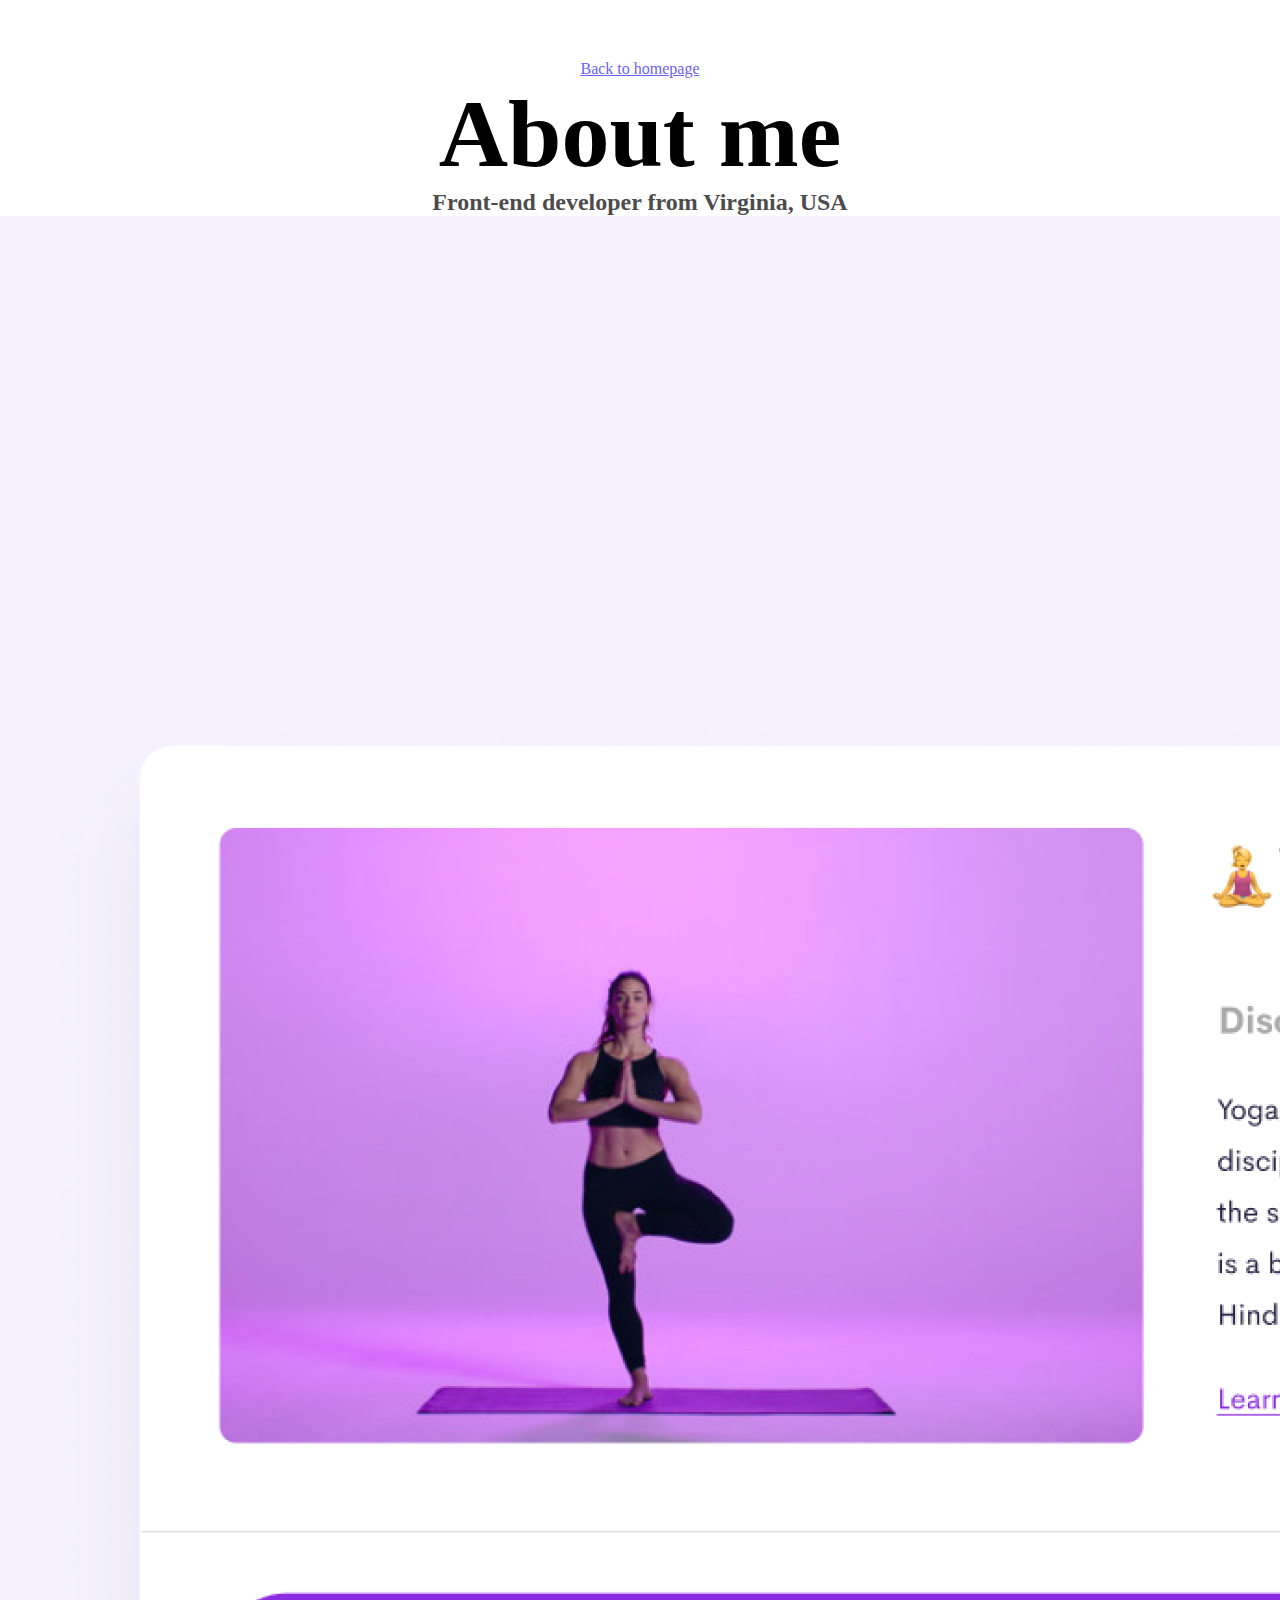
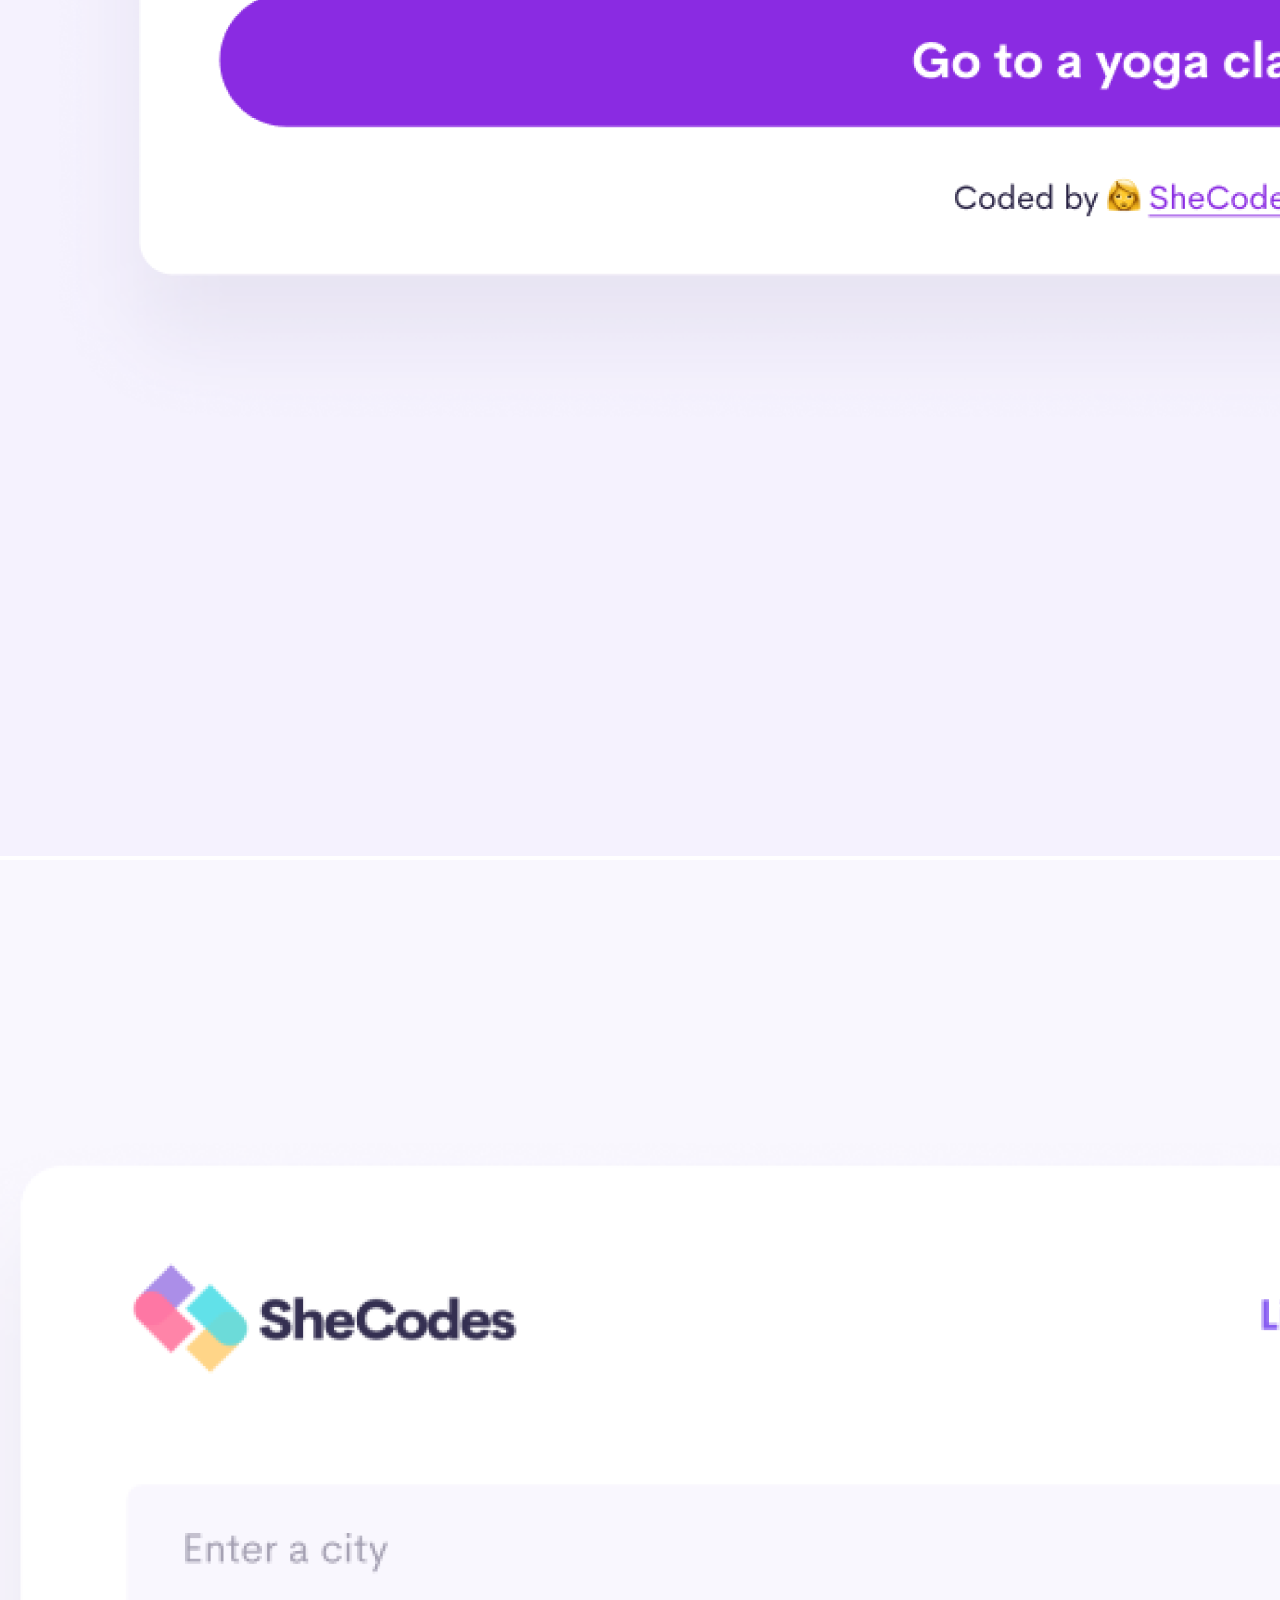
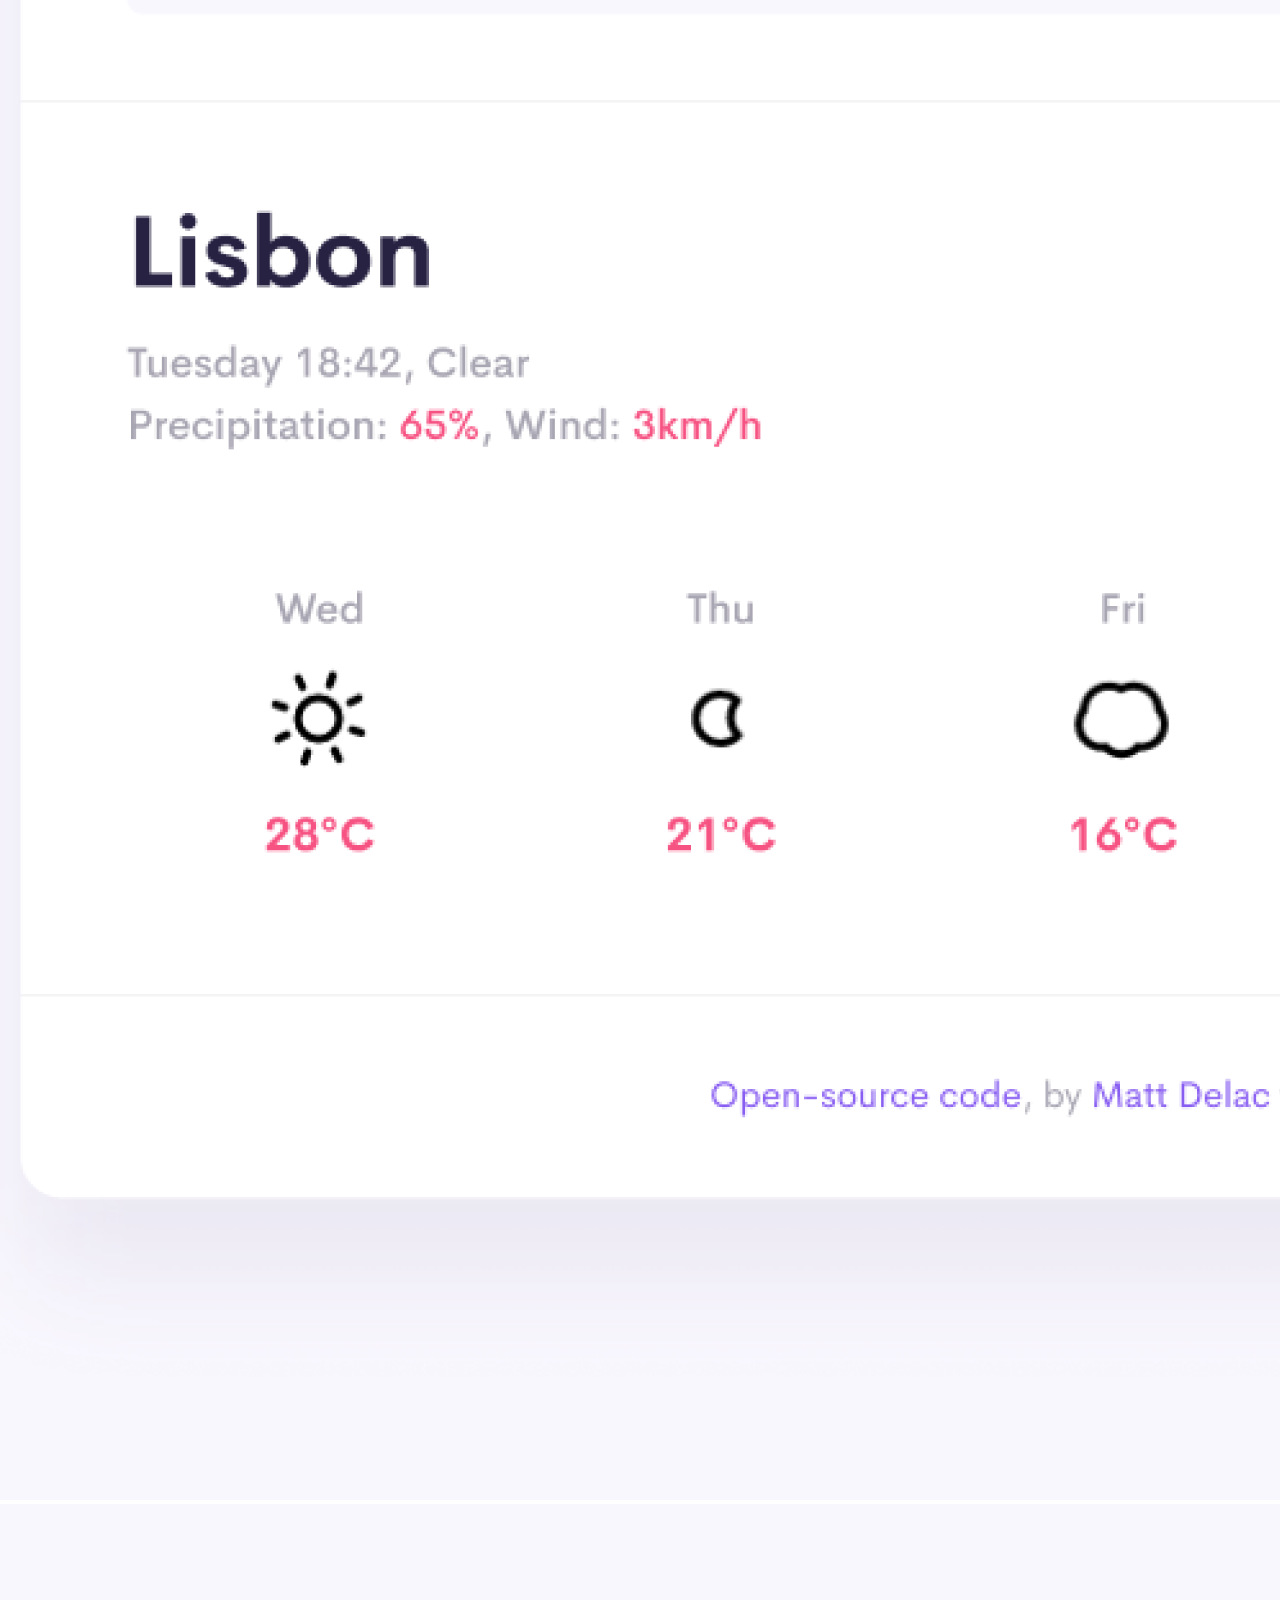
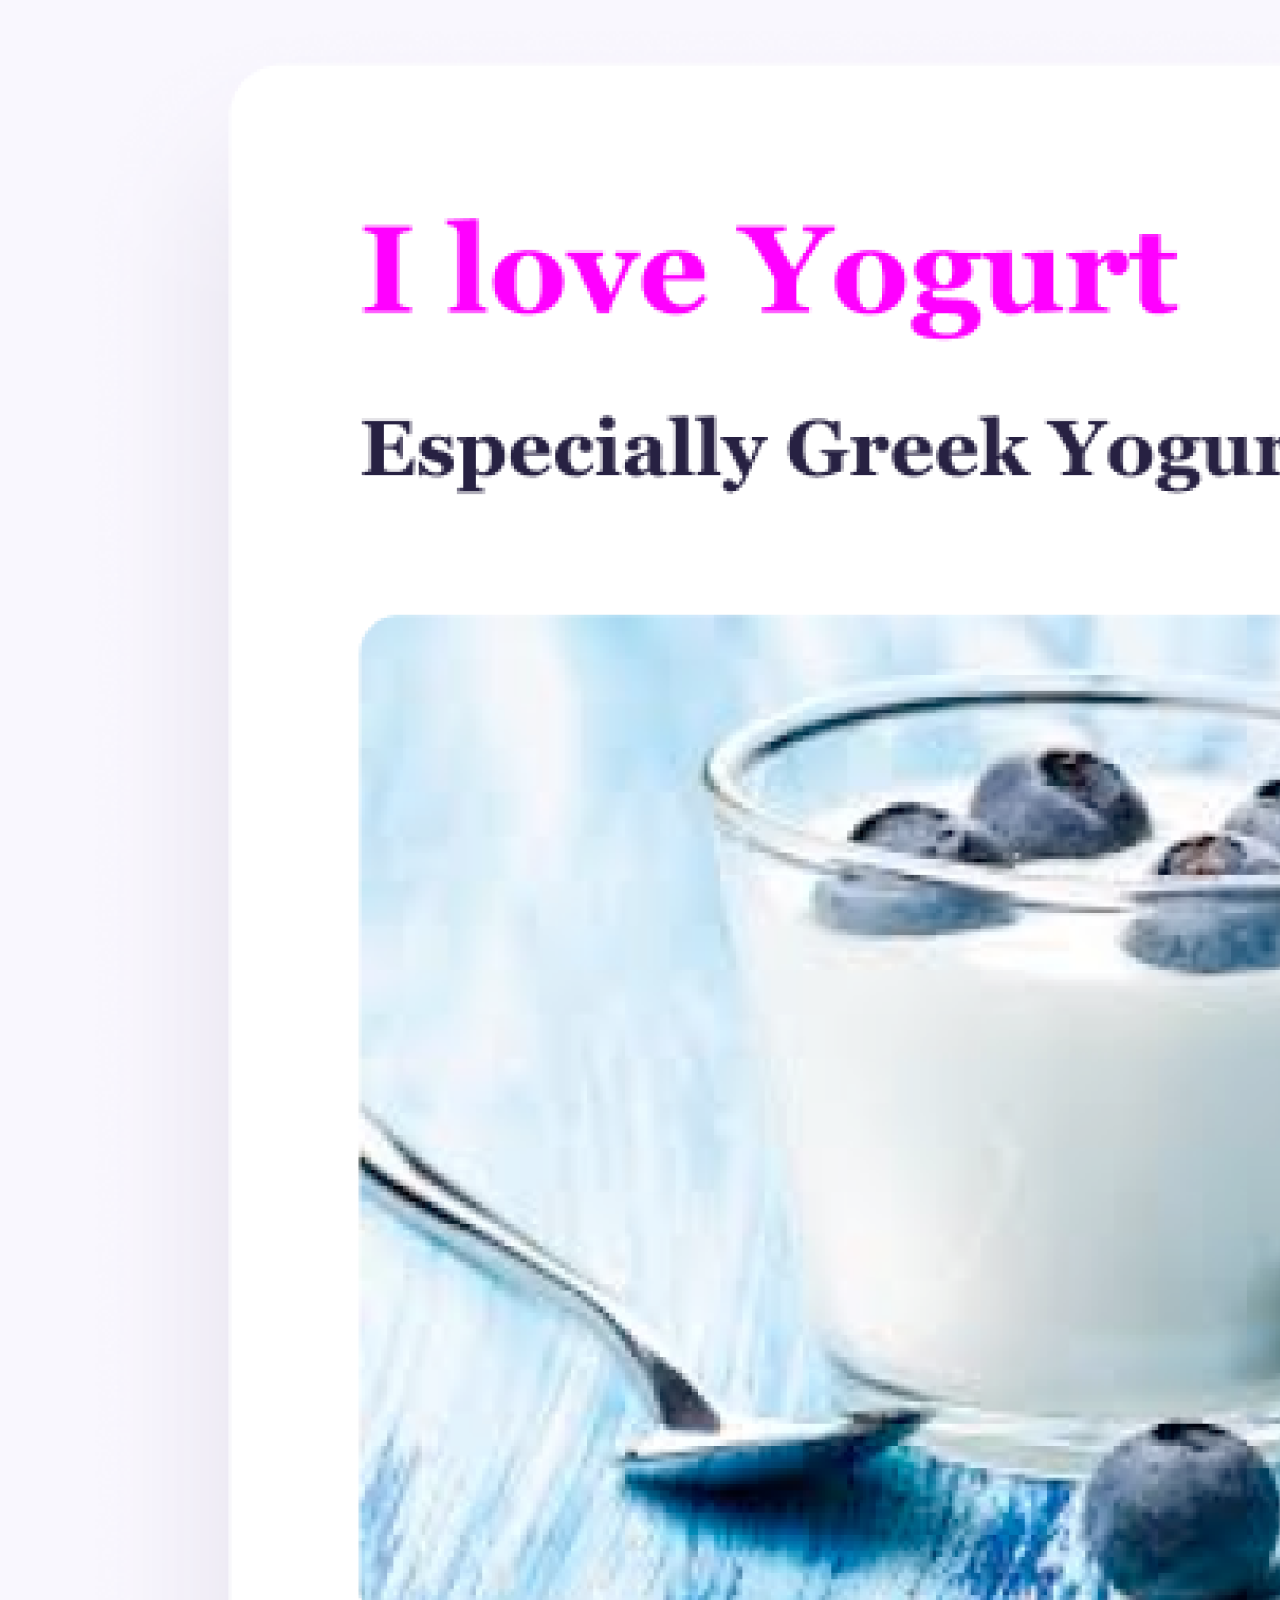
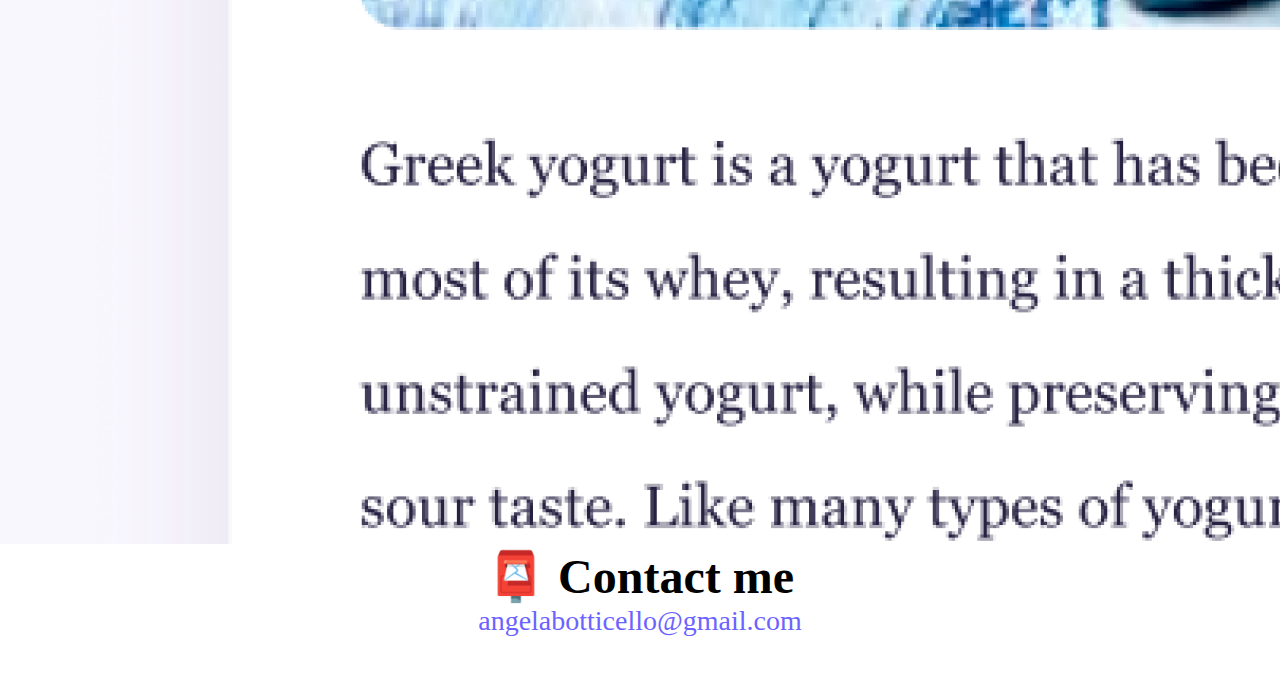
==== about.html @ cc14a1a4 "Initial commit" ====
<!DOCTYPE html>
<html lang="en">
  <head>
    <meta charset="UTF-8" />
    <meta http-equiv="X-UA-Compatible" content="IE=edge" />
    <meta name="viewport" content="width=device-width, initial-scale=1.0" />
    <link
      href="https://cdn.jsdelivr.net/npm/bootstrap@5.3.1/dist/css/bootstrap.min.css"
      rel="stylesheet"
      integrity="sha384-4bw+/aepP/YC94hEpVNVgiZdgIC5+VKNBQNGCHeKRQN+PtmoHDEXuppvnDJzQIu9"
      crossorigin="anonymous"
    />
    <link rel="stylesheet" href="style.css" />
    <title>About Angela</title>
  </head>
  <body>
    <a href="index.html" class="homepage-link">Back to homepage</a>
    <h1>About me</h1>
    <h3>Front-end developer from Virginia, USA</h3>
    <div class="container">
      <div class="row mb-5 mt-5">
        <div class="col-sm-4">
          <img src="images/yoga.png" class="img-fluid" />
        </div>
        <div class="col-sm-4">
          <img src="images/weather.png" class="img-fluid" />
        </div>
        <div class="col-sm-4">
          <img src="images/yogurt.png" class="img-fluid" />
        </div>
      </div>
    </div>
    <div id="contact">
      <h2>📮 Contact me</h2>
      <a href="mailto:[email]" class="email-link">
        angelabotticello@gmail.com
      </a>
    </div>
  </body>
</html>
---- style.css ----
:root {
  --primary-color: #6c63ff;
  --secondary-color: #f5f2fe;
  --box-shadow: 0 5px 10px rgba(0, 0, 0, 0.3);
}

body {
  margin: 60px auto;
  max-width: 100%;
}

div {
  display: block;
}

h1,
h2,
h3 {
  text-align: center;
  margin: 0;
}

h1 {
  font-size: 96px;
}

h2 {
  font-size: 48px;
}

h3 {
  font-size: 24px;
  opacity: 0.7;
}

p {
  font-size: 18px;
  line-height: 1.5;
  text-align: center;
}

.navigation-links {
  display: flex;
  margin-top: 40px;
  justify-content: center;
}

.navigation-links a {
  margin: 20px;
  border-radius: 4px;
  padding: 20px 15px;
  text-decoration: none;
  text-transform: capitalize;
}

.contact-link {
  background: var(--primary-color);
  box-shadow: var(--box-shadow);
  color: white;
}

.about-link {
  color: var(--primary-color);
  border: 1px solid var(--primary-color);
}

.homepage-link {
  color: var(--primary-color);
  text-align: center;
  display: block;
}

.about-paragraphs {
  display: flex;
  margin: 30px 0;
}

.about-paragraphs p {
  margin: 10px;
}

.email-link {
  display: flex;
  justify-content: center;
  color: var(--primary-color);
  font-size: 28px;
  text-decoration: none;
}

.email-link:hover {
  text-decoration: underline;
}

.project-button {
  background-color: var(--primary-color);
  border-radius: 4px !important;
  box-shadow: var(--box-shadow);
  color: #ffffff;
  padding: 20px 10px;
}

.project-button:hover {
  border: 1px solid var(--primary-color);
  box-shadow: var(--box-shadow);
  color: var(--primary-color) !important;
  padding: 20px 10px;
}

.project-text {
  text-align: left;
}

.margin {
  margin-top: 25px;
}

.display-pic {
  box-shadow: var(--box-shadow);
}
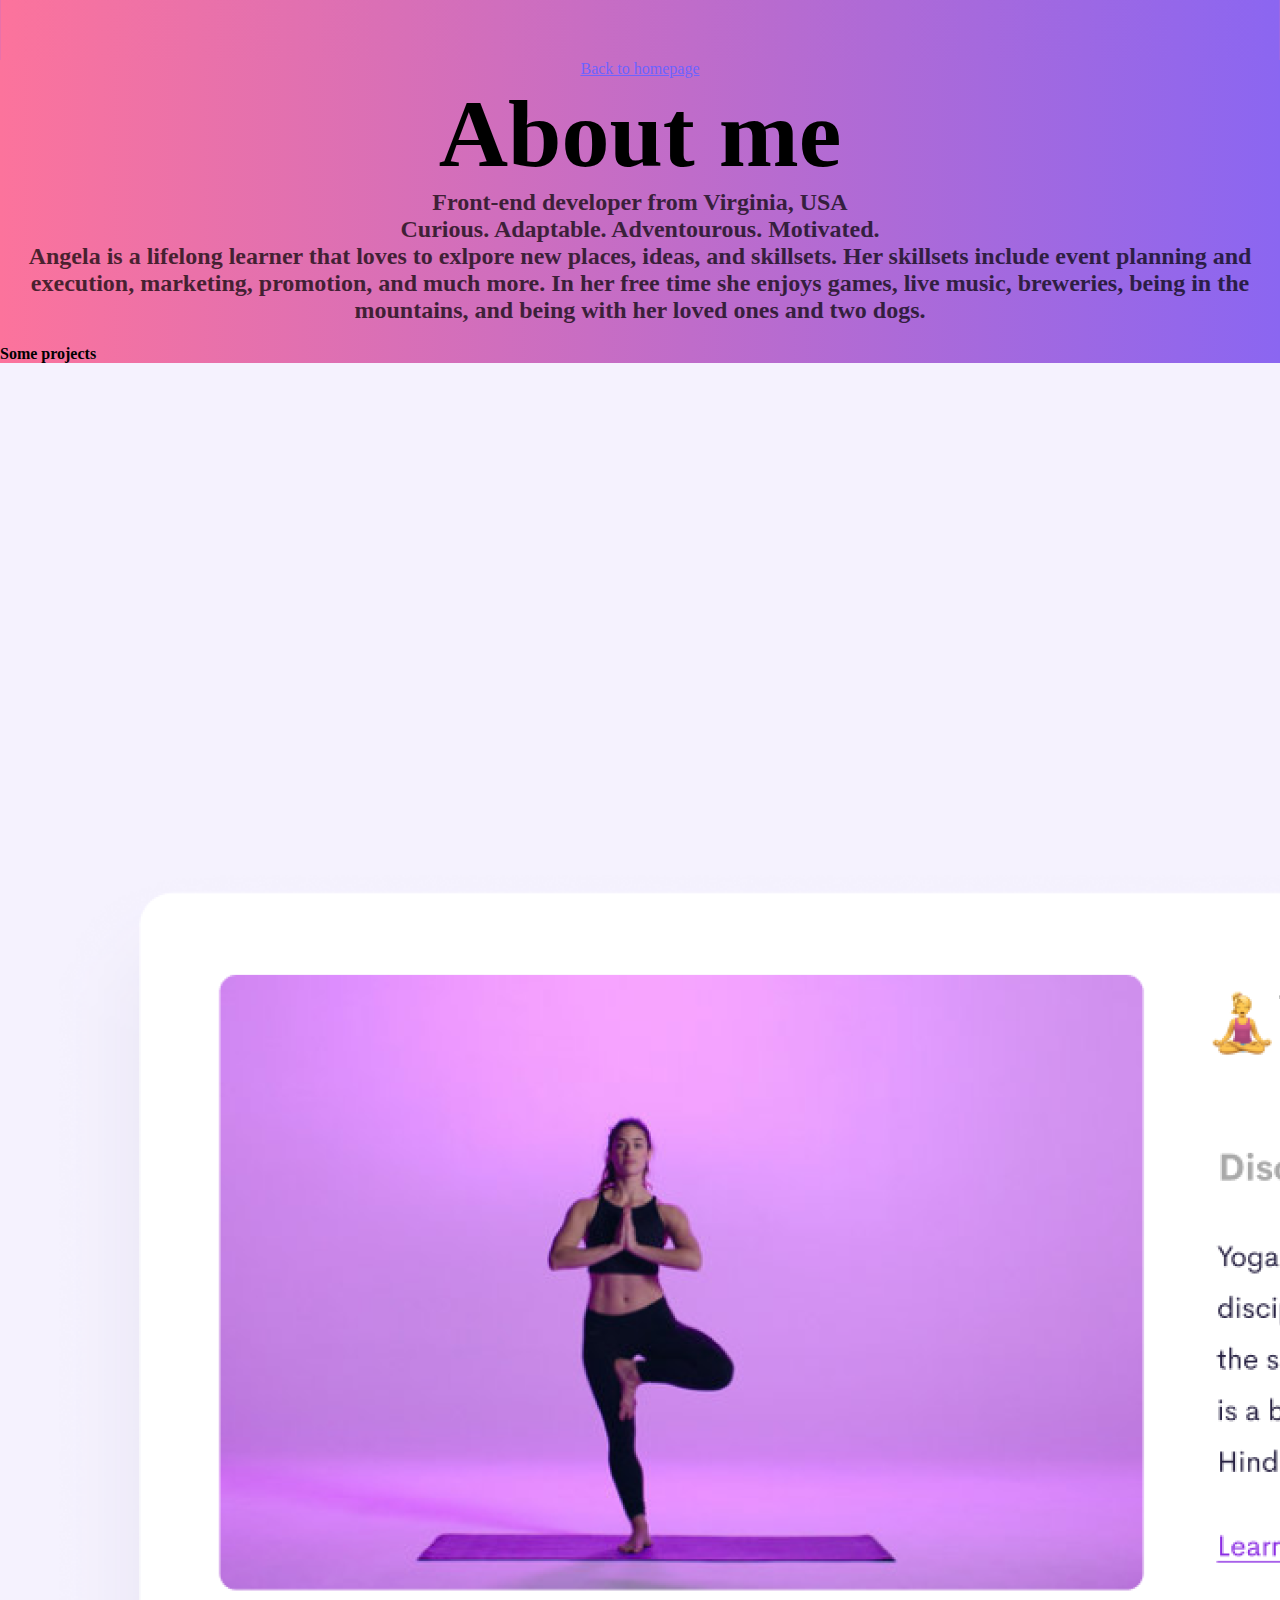
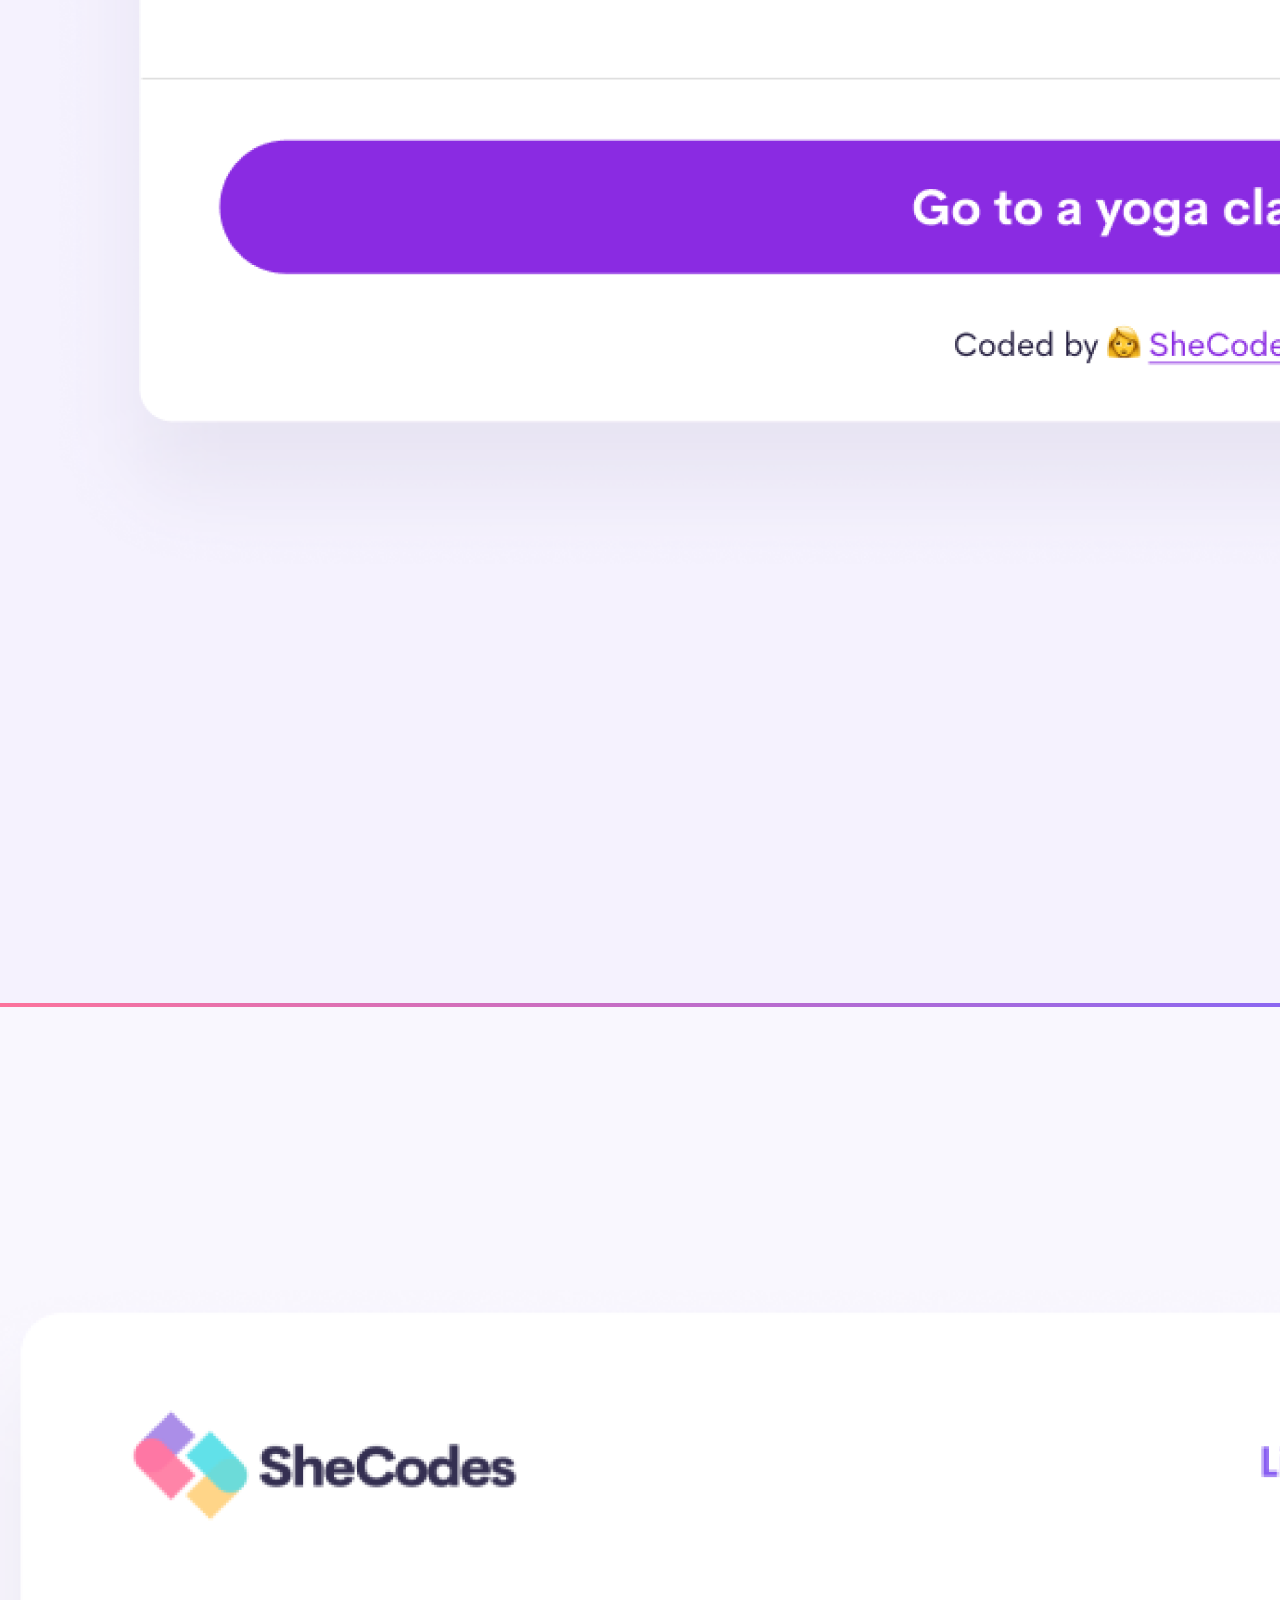
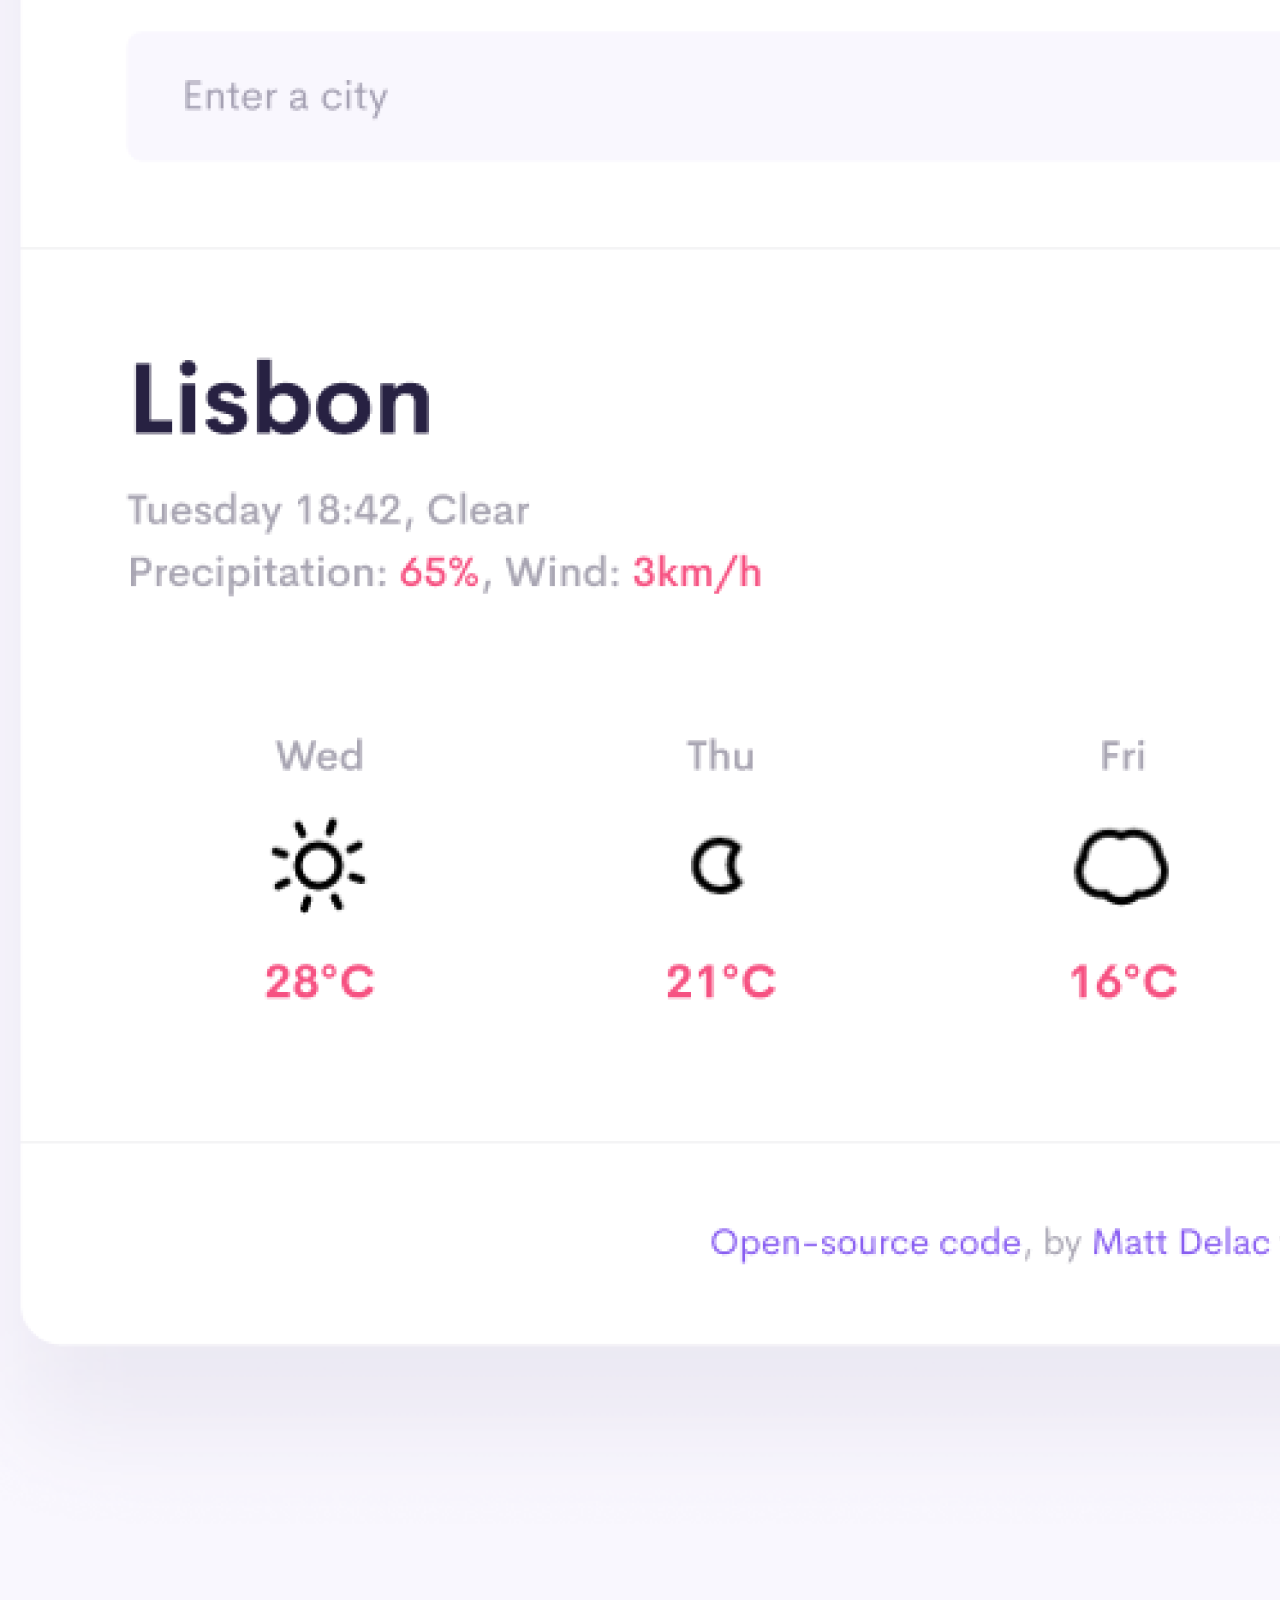
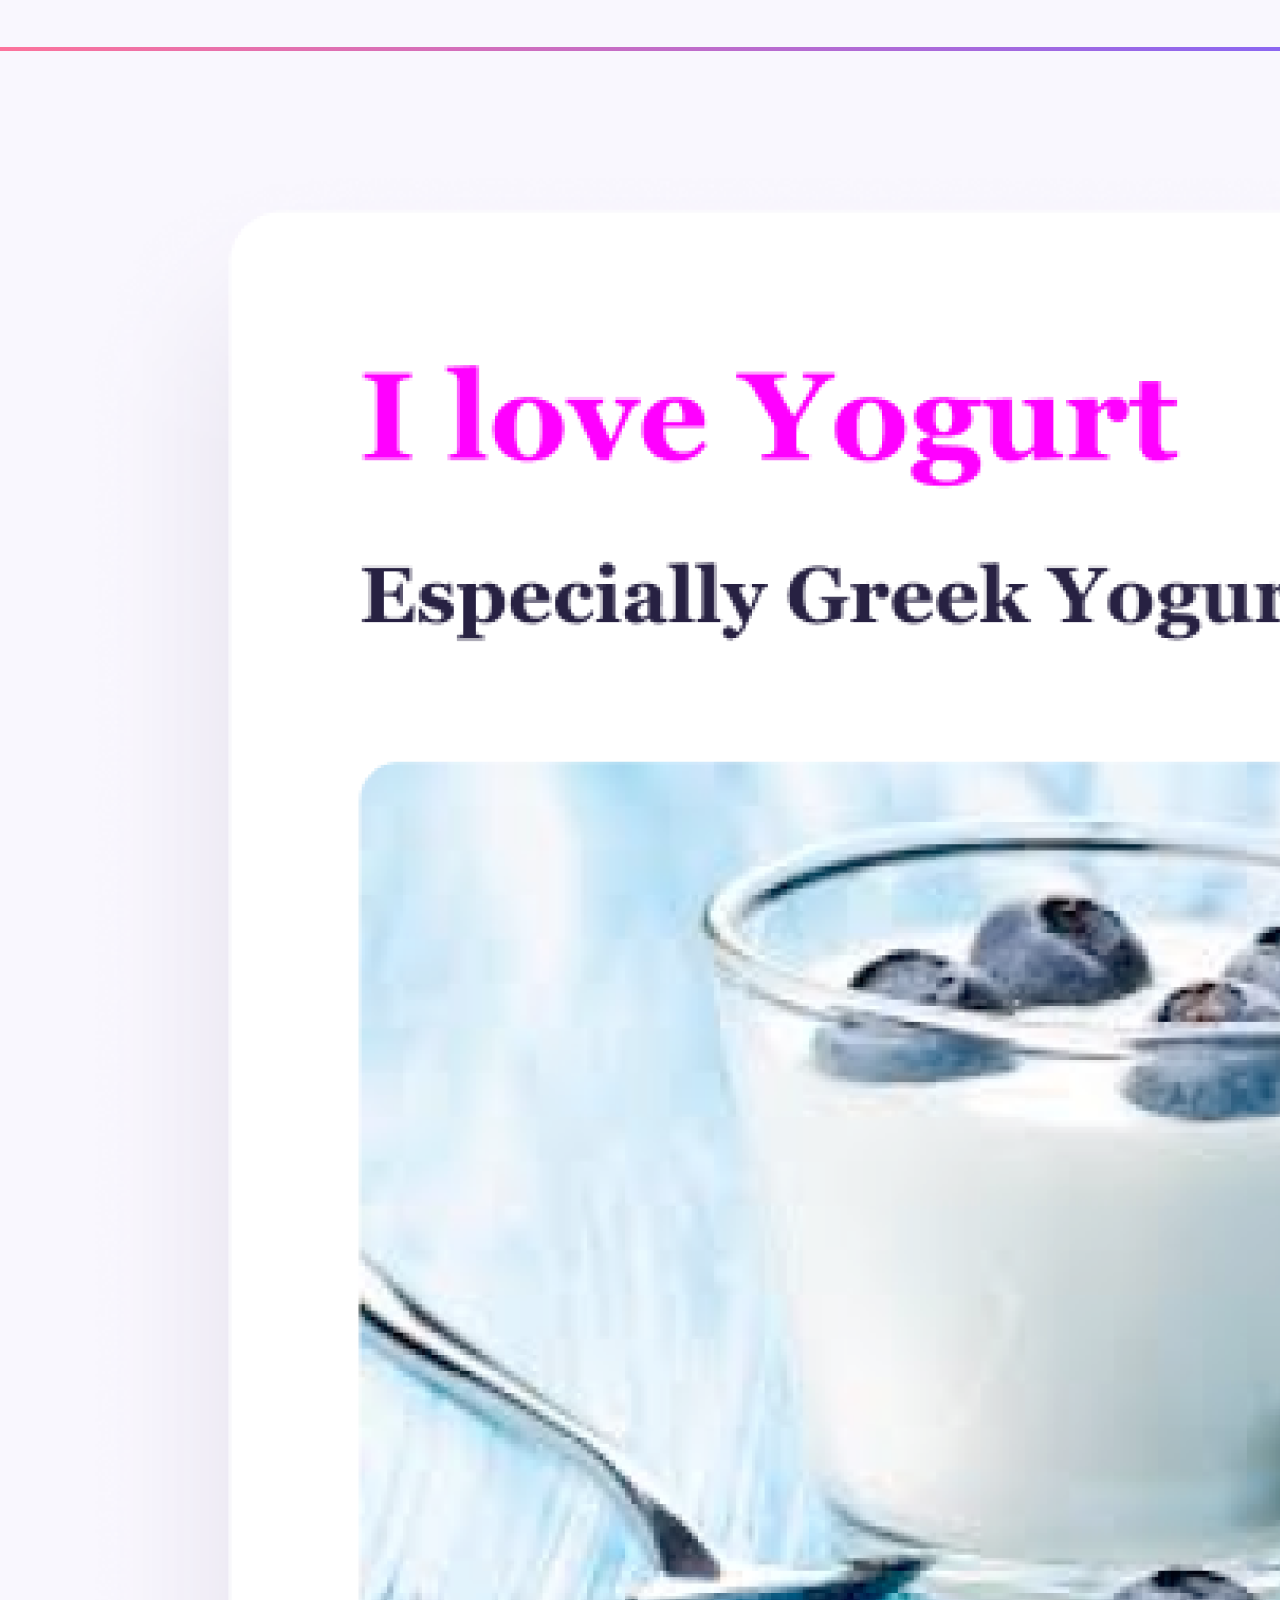
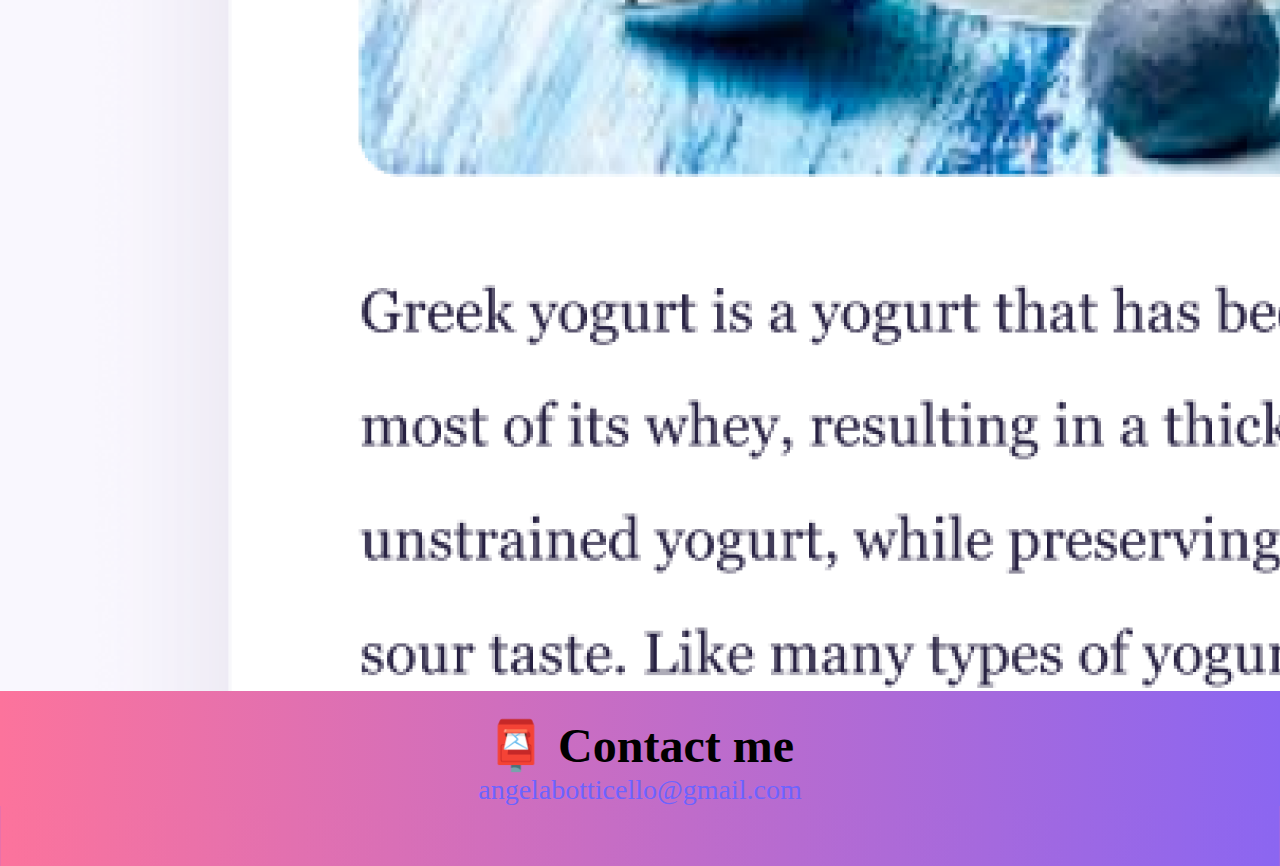
==== commit ab7481ff: "Update about.html" ====
--- a/about.html
+++ b/about.html
@@ -16,7 +16,15 @@
   <body>
     <a href="index.html" class="homepage-link">Back to homepage</a>
     <h1>About me</h1>
-    <h3>Front-end developer from Virginia, USA</h3>
+    <h3>Front-end developer from Virginia, USA
+    <br />
+      Curious.  Adaptable.  Adventourous.  Motivated.
+      <br />
+      Angela is a lifelong learner that loves to exlpore new places, ideas, and skillsets. Her skillsets include event planning and execution, marketing, promotion, and much more. In her free time she enjoys games, live music, breweries, being in the mountains, and being with her loved ones and two dogs.
+      <br />
+    </h3>
+    <h4>
+      Some projects
     <div class="container">
       <div class="row mb-5 mt-5">
         <div class="col-sm-4">
@@ -30,6 +38,7 @@
         </div>
       </div>
     </div>
+      </h4>
     <div id="contact">
       <h2>📮 Contact me</h2>
       <a href="mailto:[email]" class="email-link">
--- a/style.css
+++ b/style.css
@@ -2,11 +2,13 @@
   --primary-color: #6c63ff;
   --secondary-color: #f5f2fe;
   --box-shadow: 0 5px 10px rgba(0, 0, 0, 0.3);
-}
+  background: linear-gradient(90deg, rgb(252, 115, 156) 0%, rgb(139, 102, 241) 100%);
+ }
 
 body {
   margin: 60px auto;
   max-width: 100%;
+  background: linear-gradient(90deg, rgb(252, 115, 156) 0%, rgb(139, 102, 241) 100%);
 }
 
 div {
@@ -62,6 +64,7 @@
 .about-link {
   color: var(--primary-color);
   border: 1px solid var(--primary-color);
+  color: white;
 }
 
 .homepage-link {
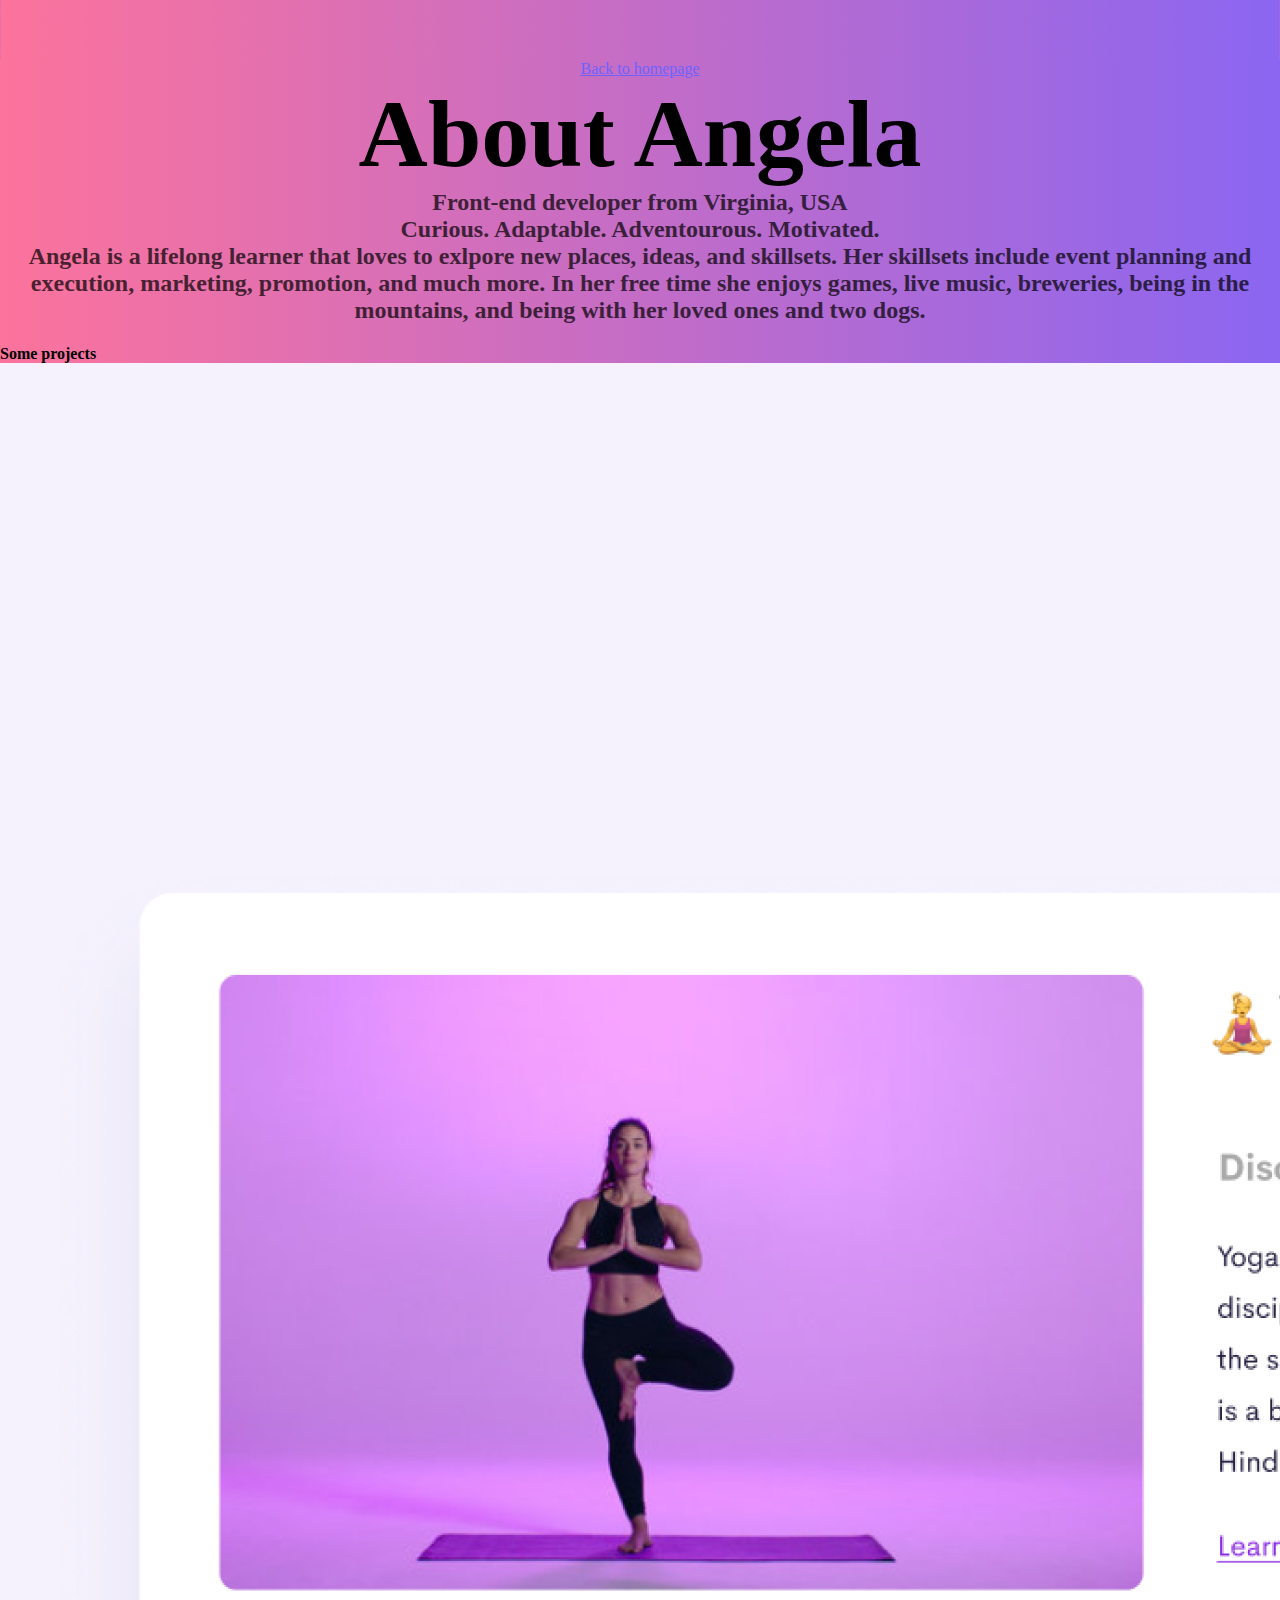
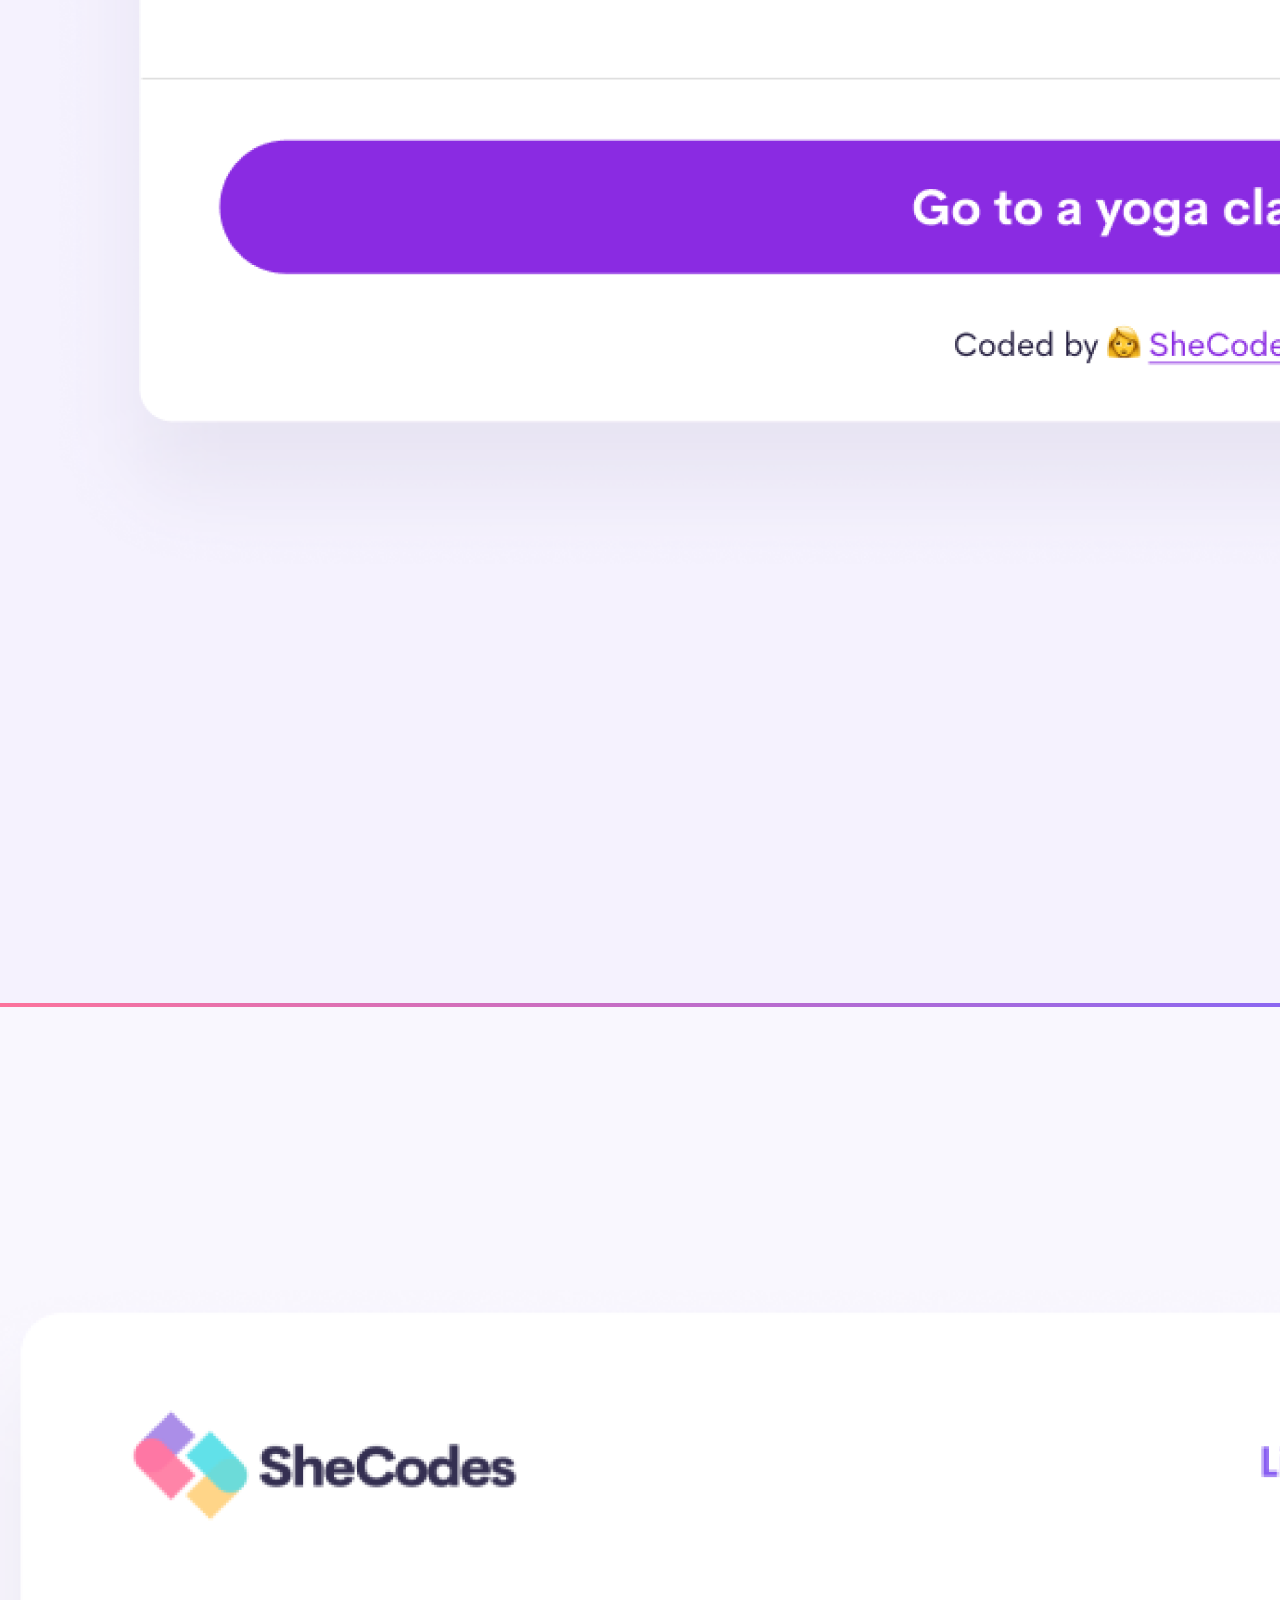
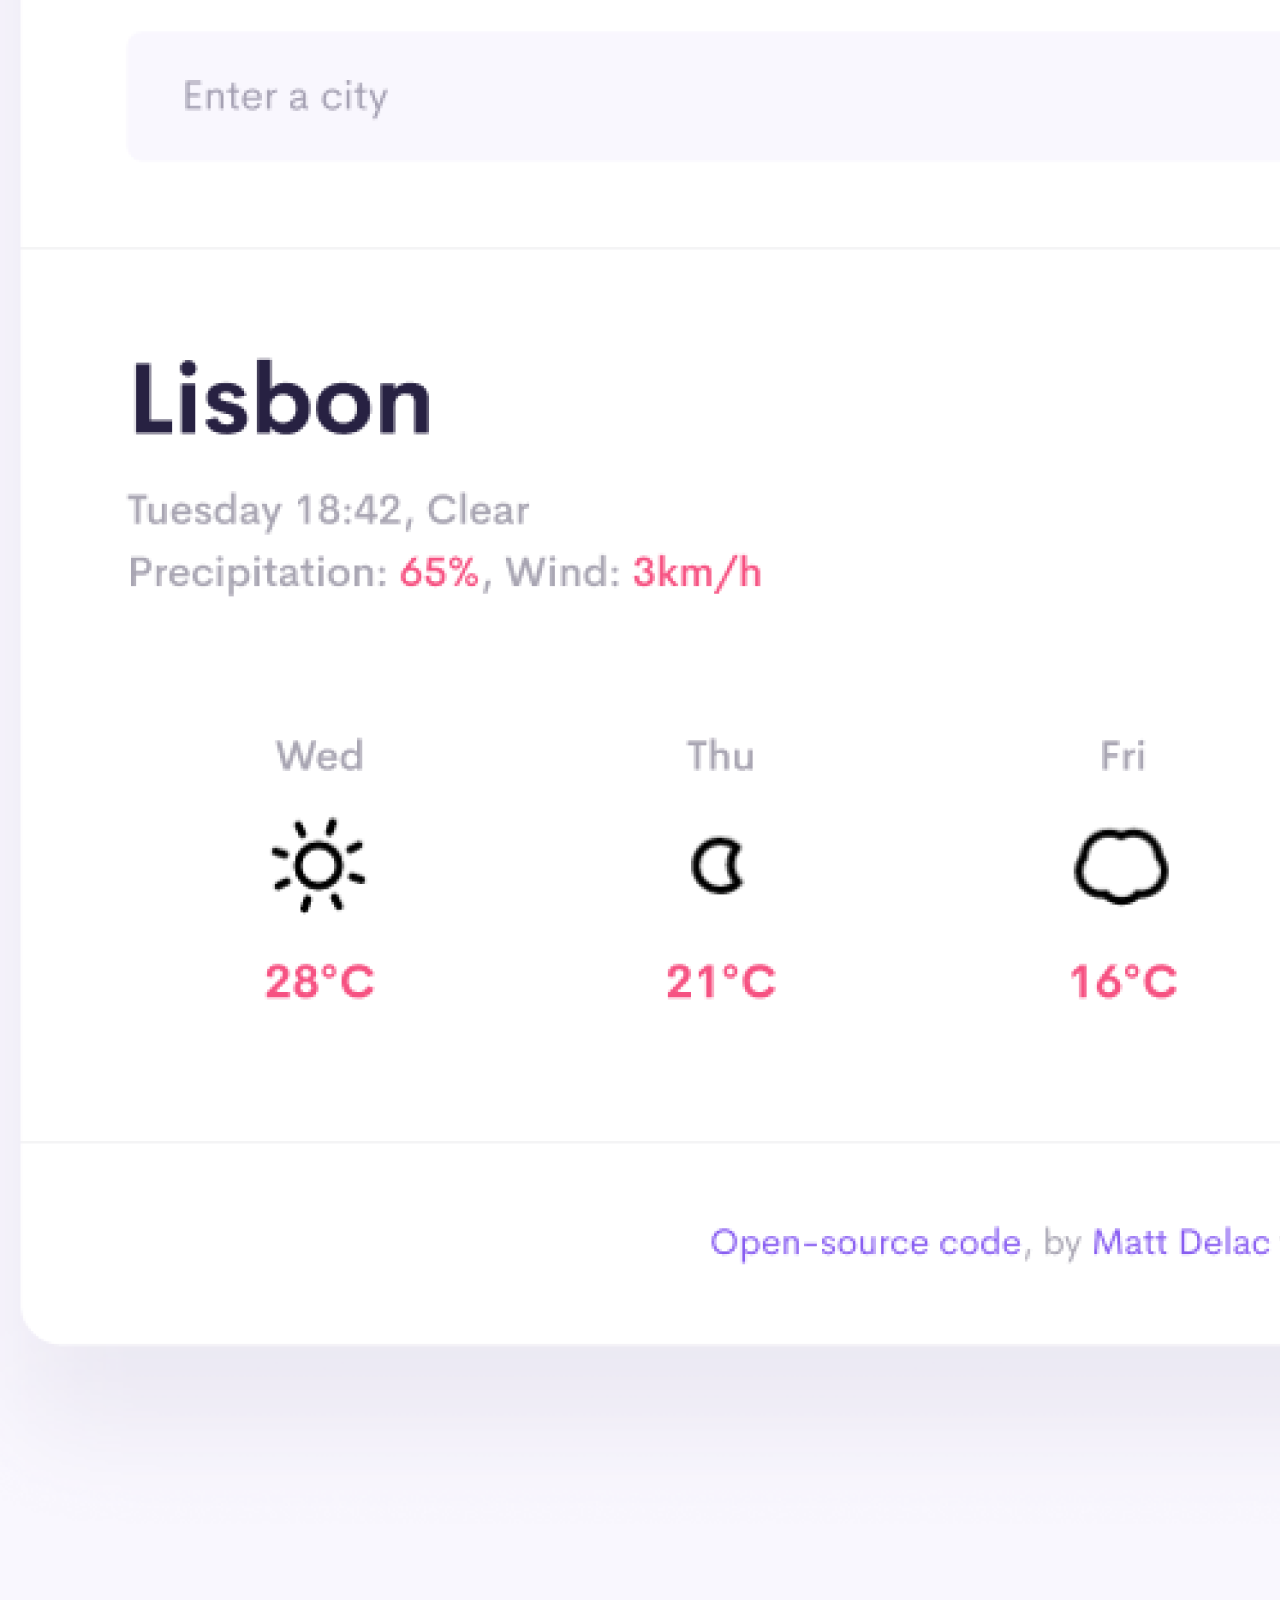
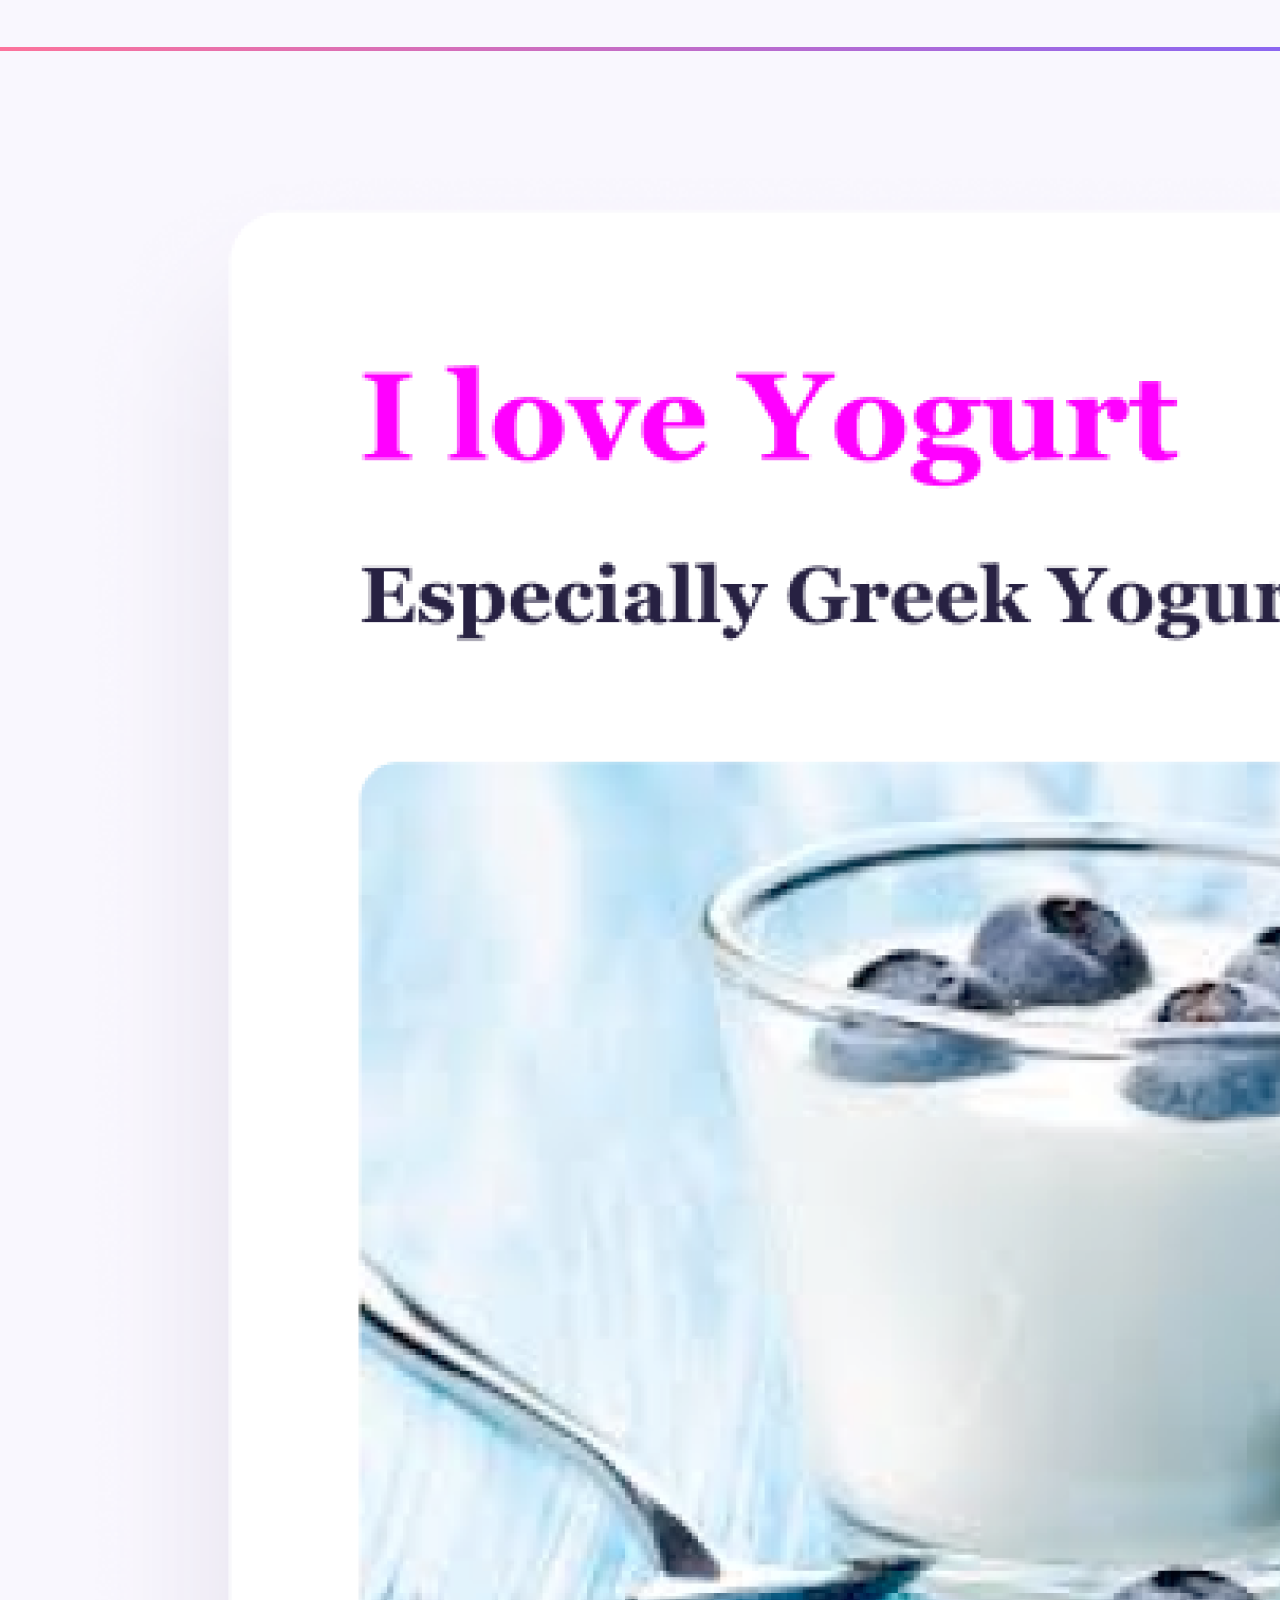
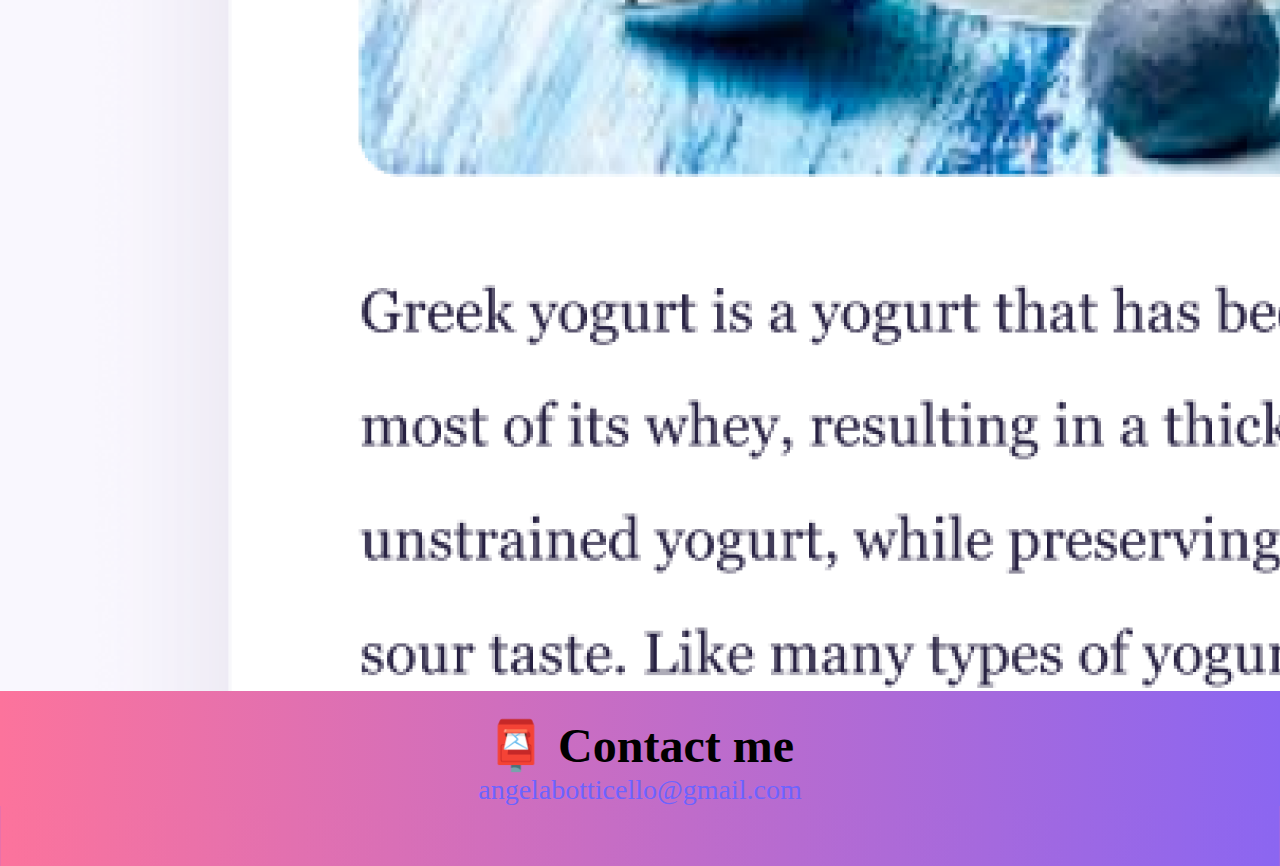
==== commit f4b58f2a: "Update about.html" ====
--- a/about.html
+++ b/about.html
@@ -15,7 +15,7 @@
   </head>
   <body>
     <a href="index.html" class="homepage-link">Back to homepage</a>
-    <h1>About me</h1>
+    <h1>About Angela</h1>
     <h3>Front-end developer from Virginia, USA
     <br />
       Curious.  Adaptable.  Adventourous.  Motivated.
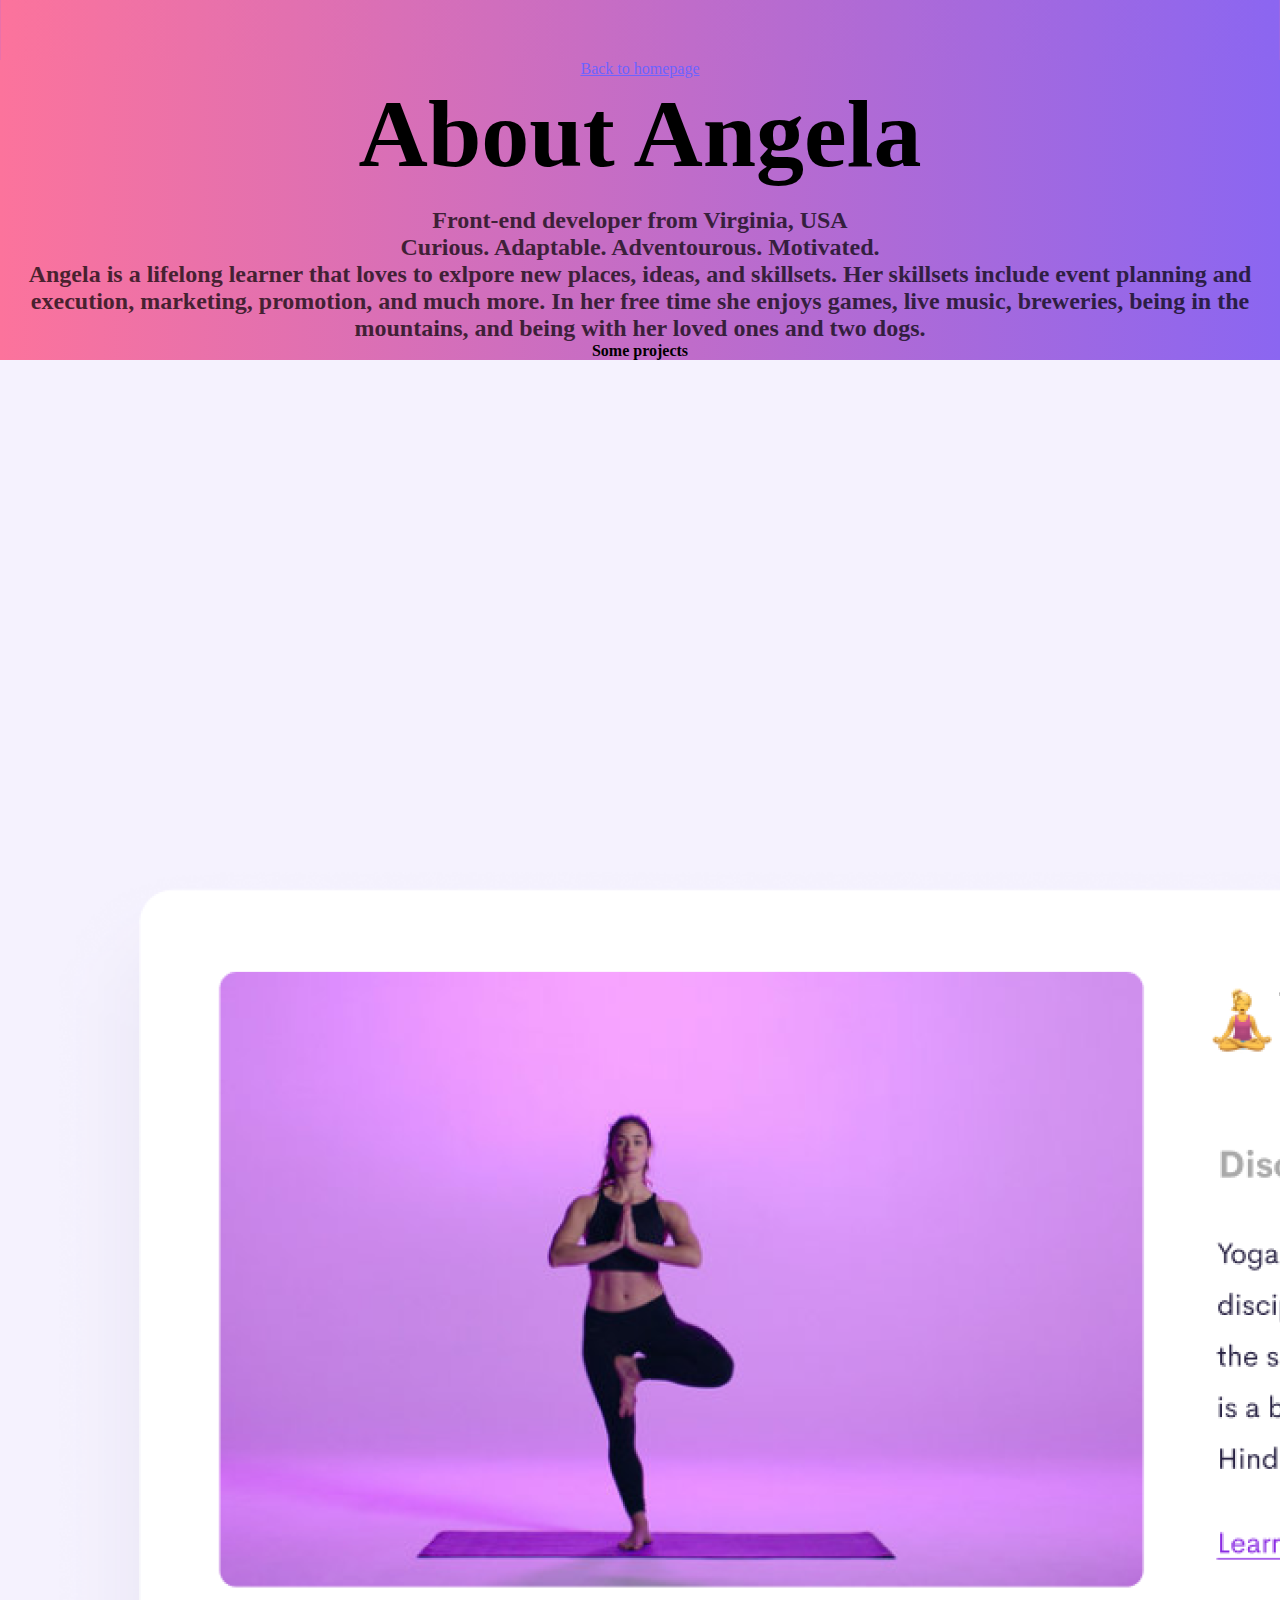
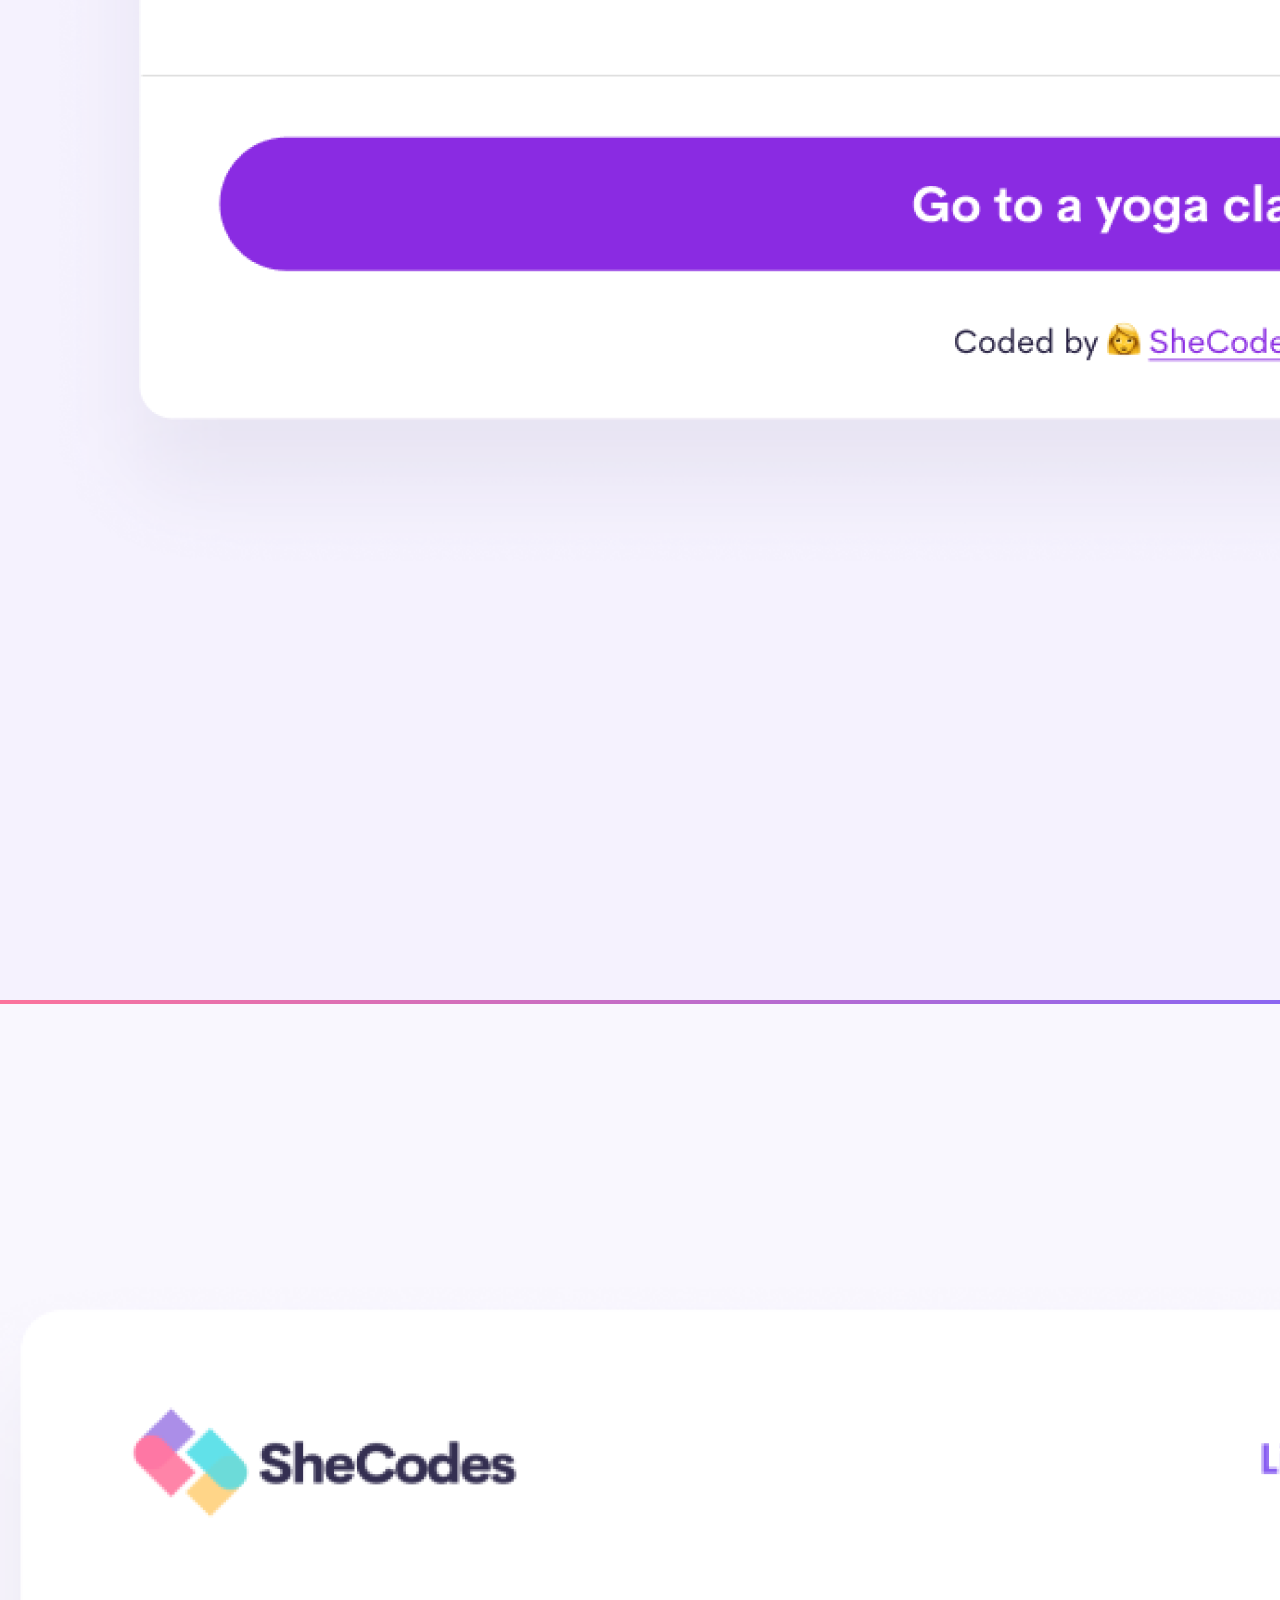
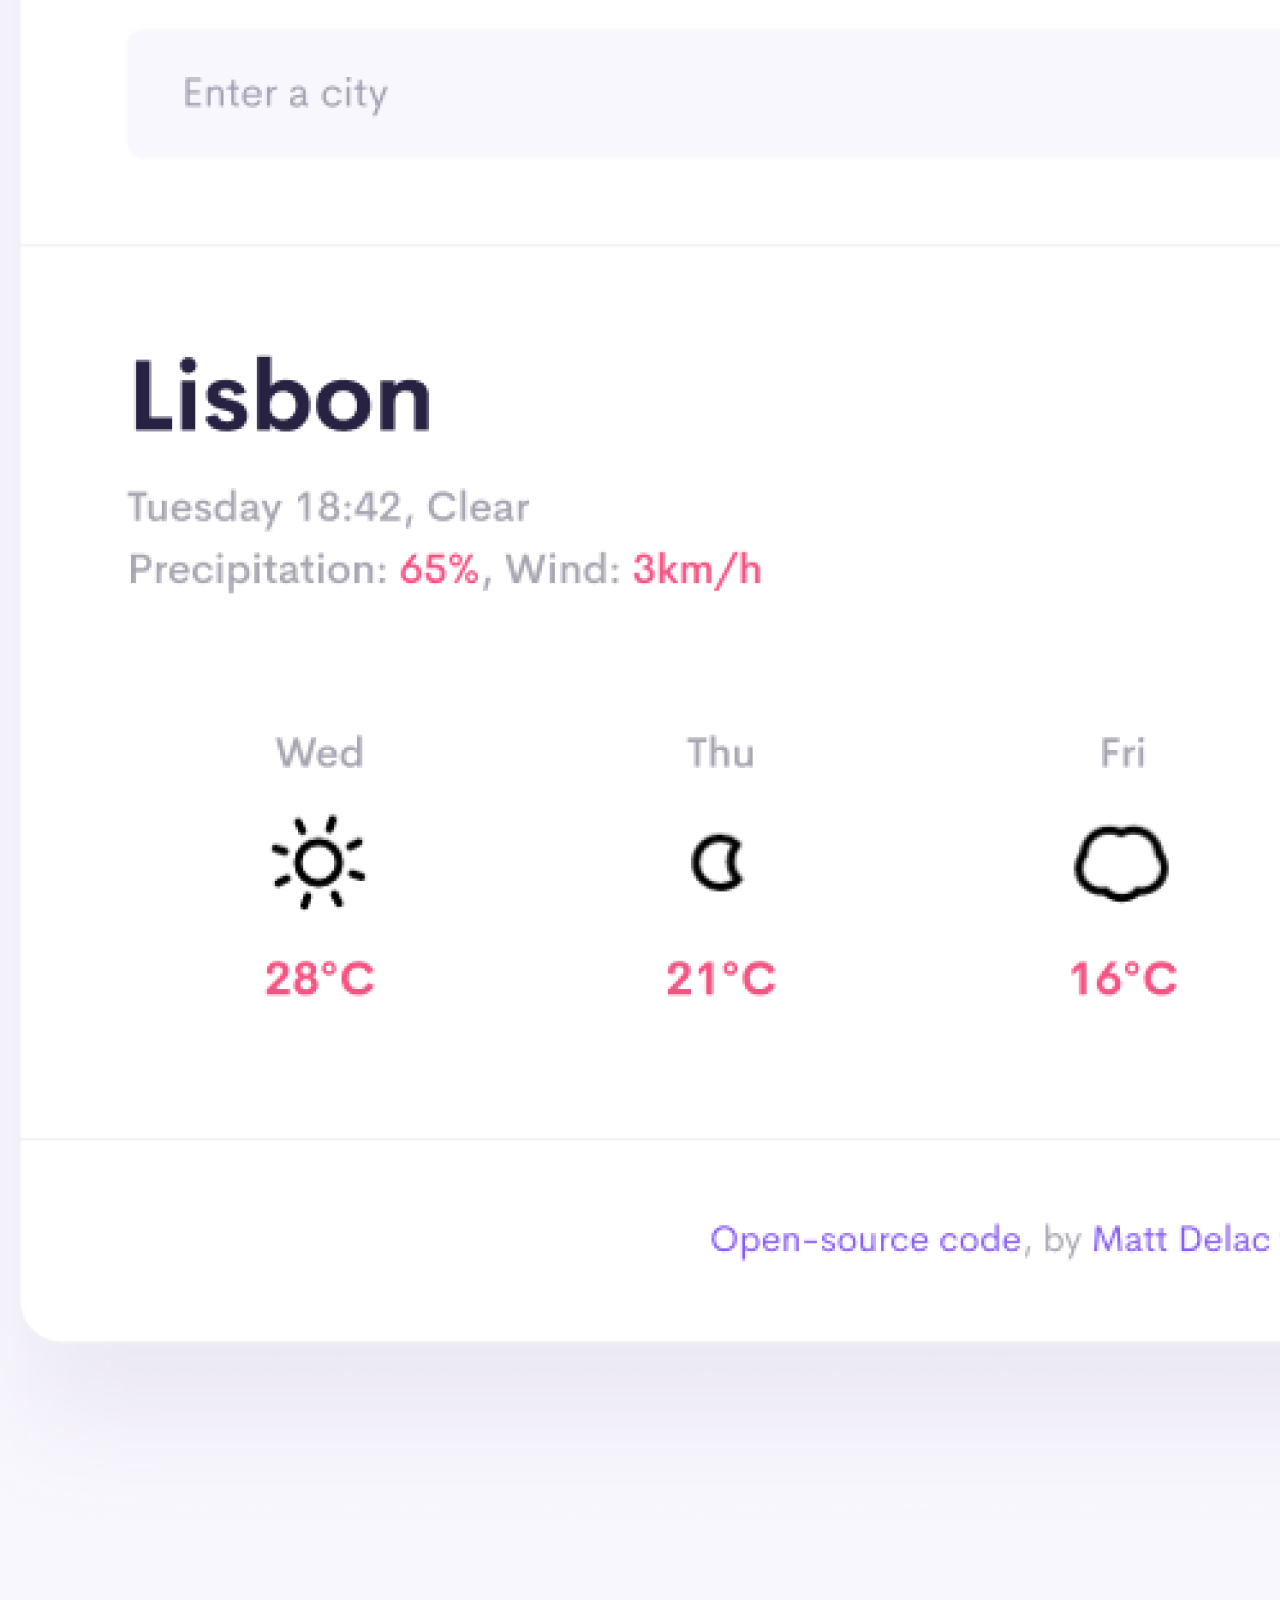
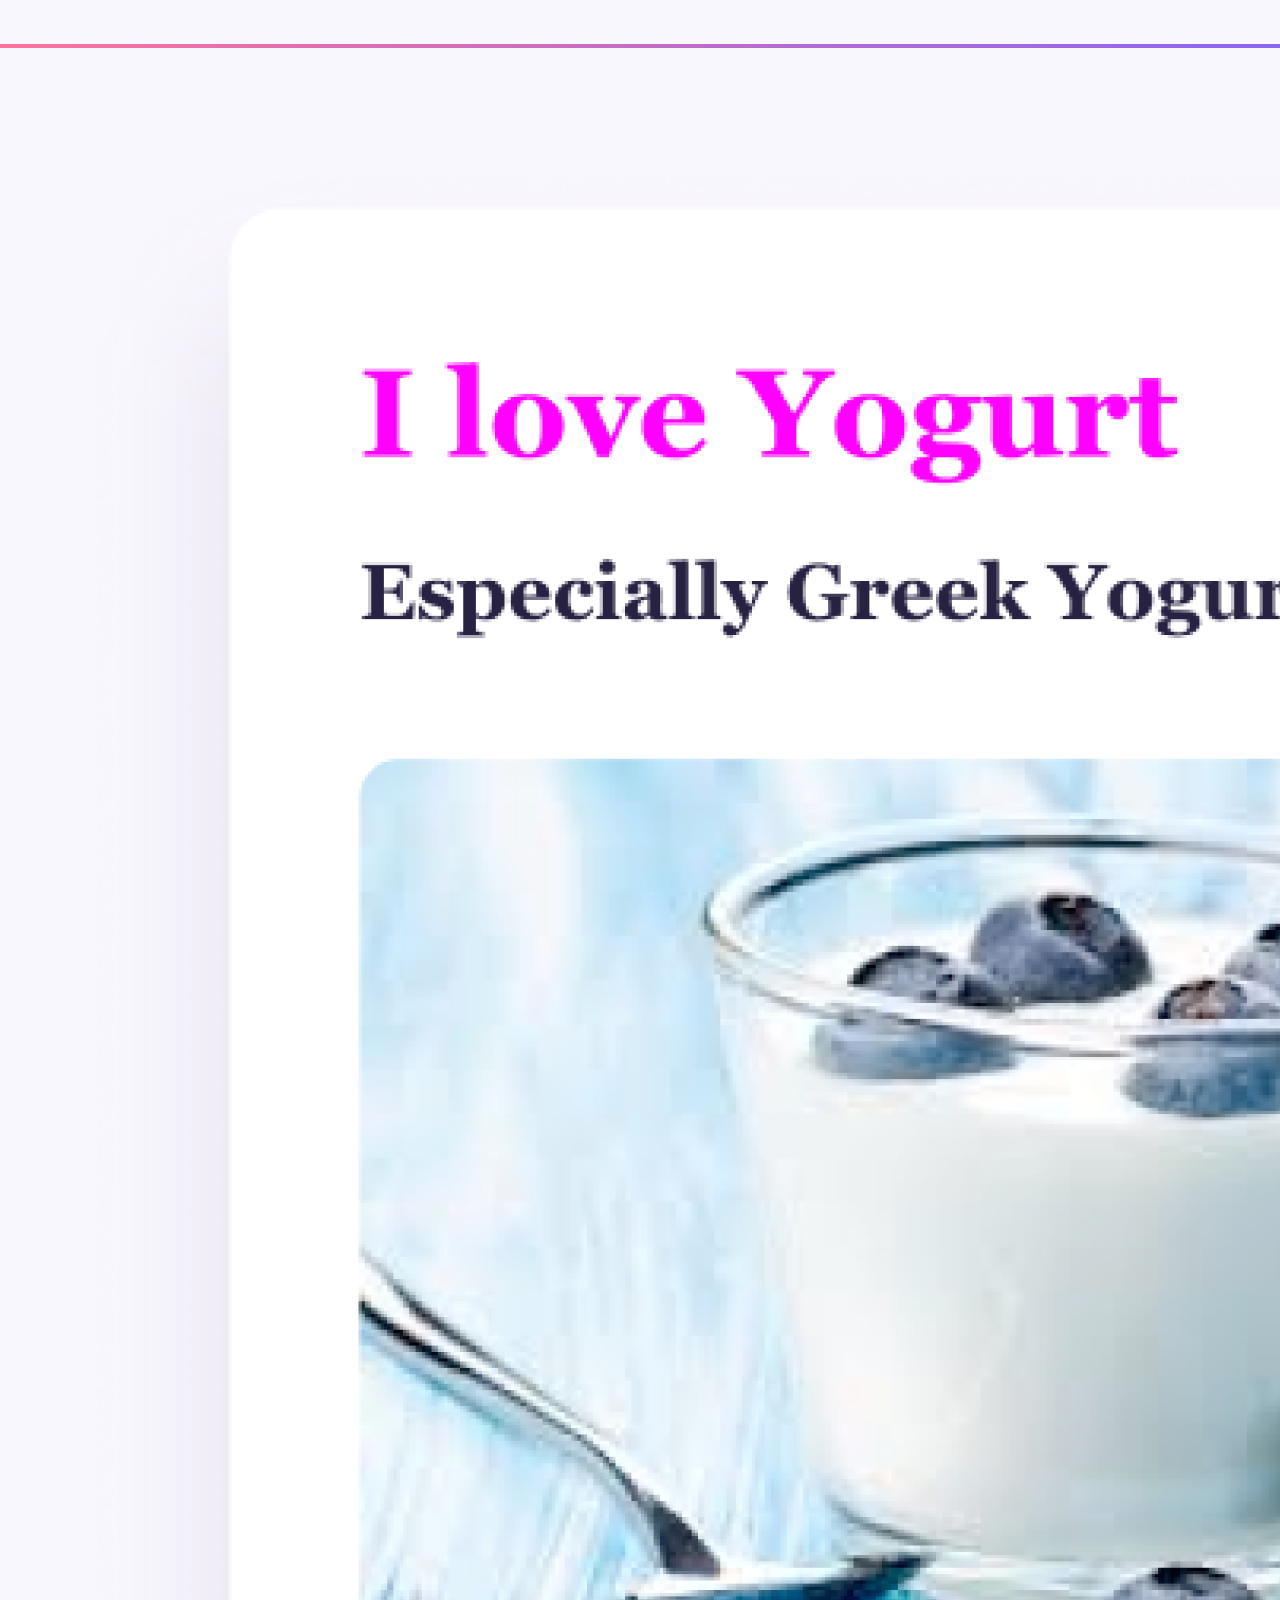
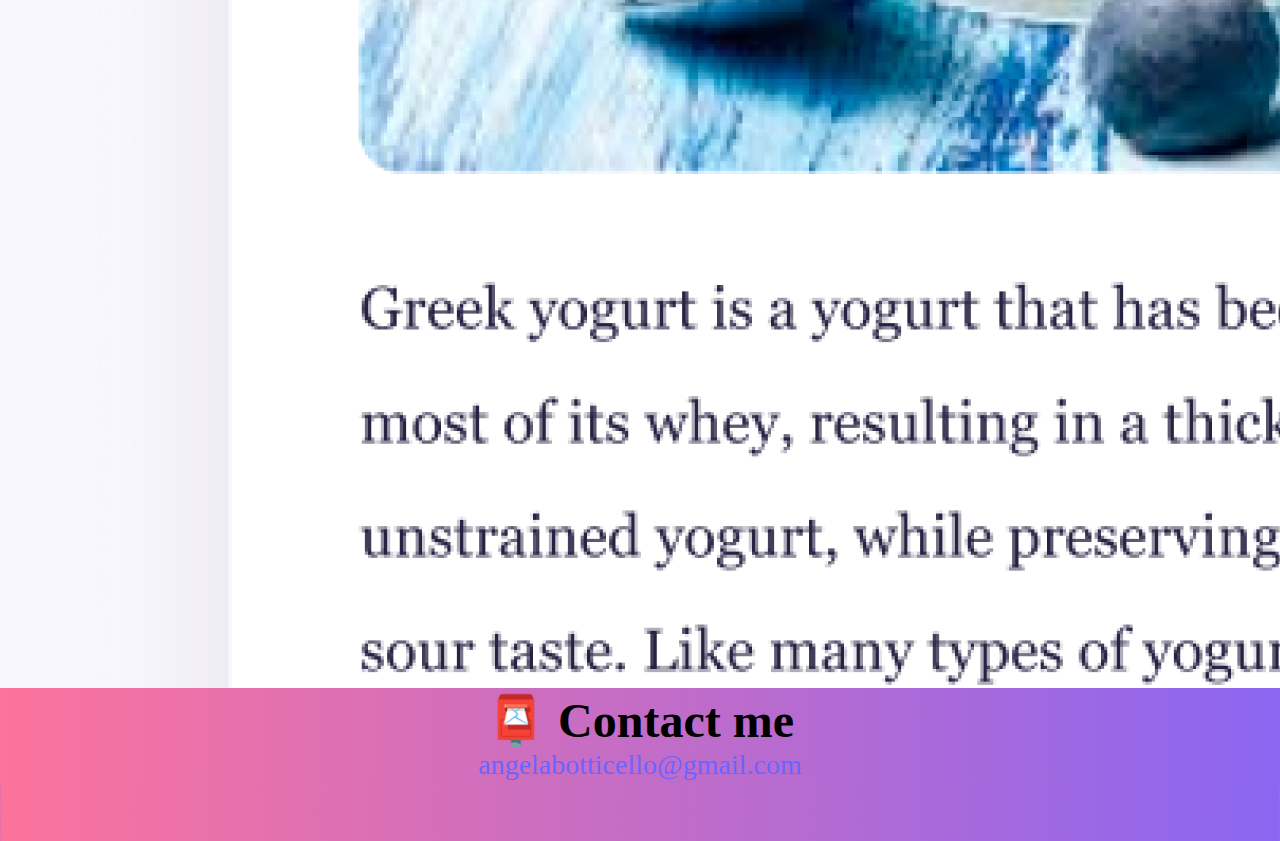
==== commit 275600c3: "Update about.html" ====
--- a/about.html
+++ b/about.html
@@ -16,6 +16,7 @@
   <body>
     <a href="index.html" class="homepage-link">Back to homepage</a>
     <h1>About Angela</h1>
+    <br />
     <h3>Front-end developer from Virginia, USA
     <br />
       Curious.  Adaptable.  Adventourous.  Motivated.
@@ -25,6 +26,7 @@
     </h3>
     <h4>
       Some projects
+      <br />
     <div class="container">
       <div class="row mb-5 mt-5">
         <div class="col-sm-4">
--- a/style.css
+++ b/style.css
@@ -17,9 +17,11 @@
 
 h1,
 h2,
-h3 {
+h3,
+h4{
   text-align: center;
   margin: 0;
+font-family: 'Playfair Display', serif;
 }
 
 h1 {
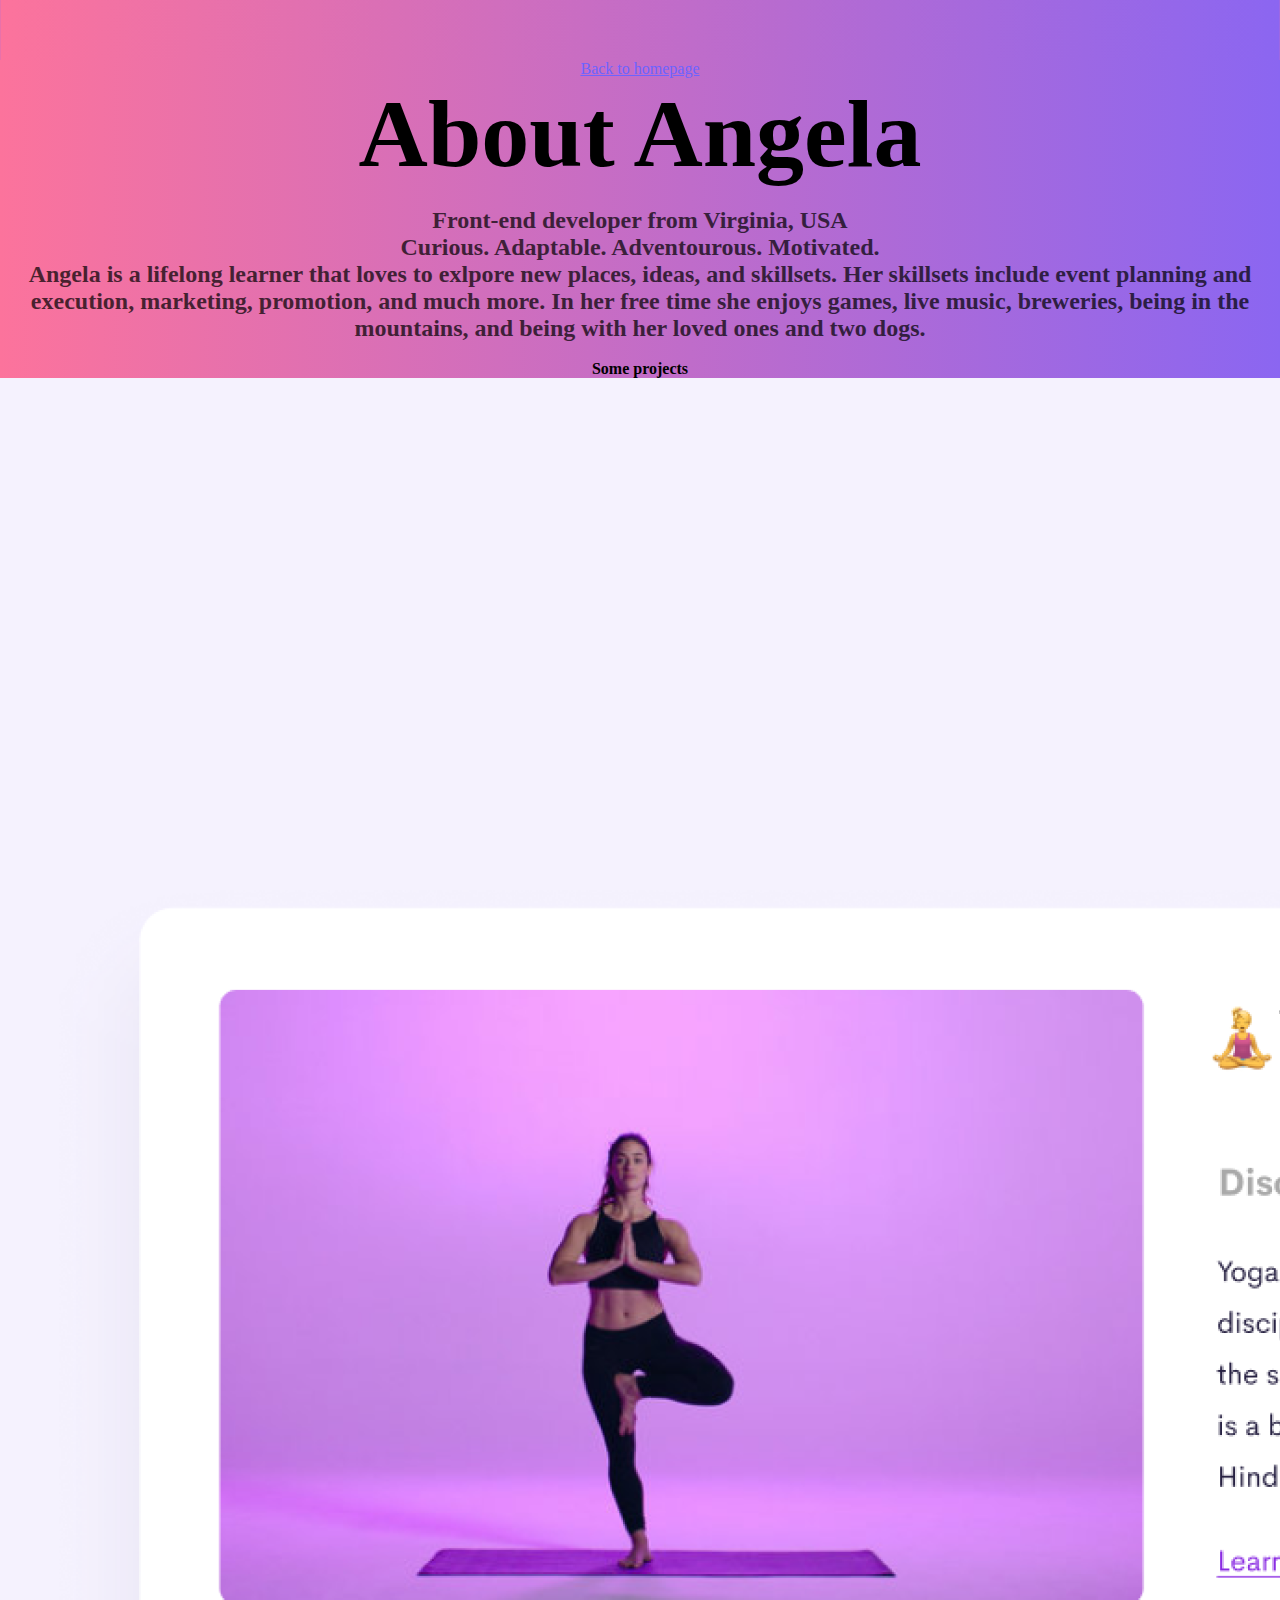
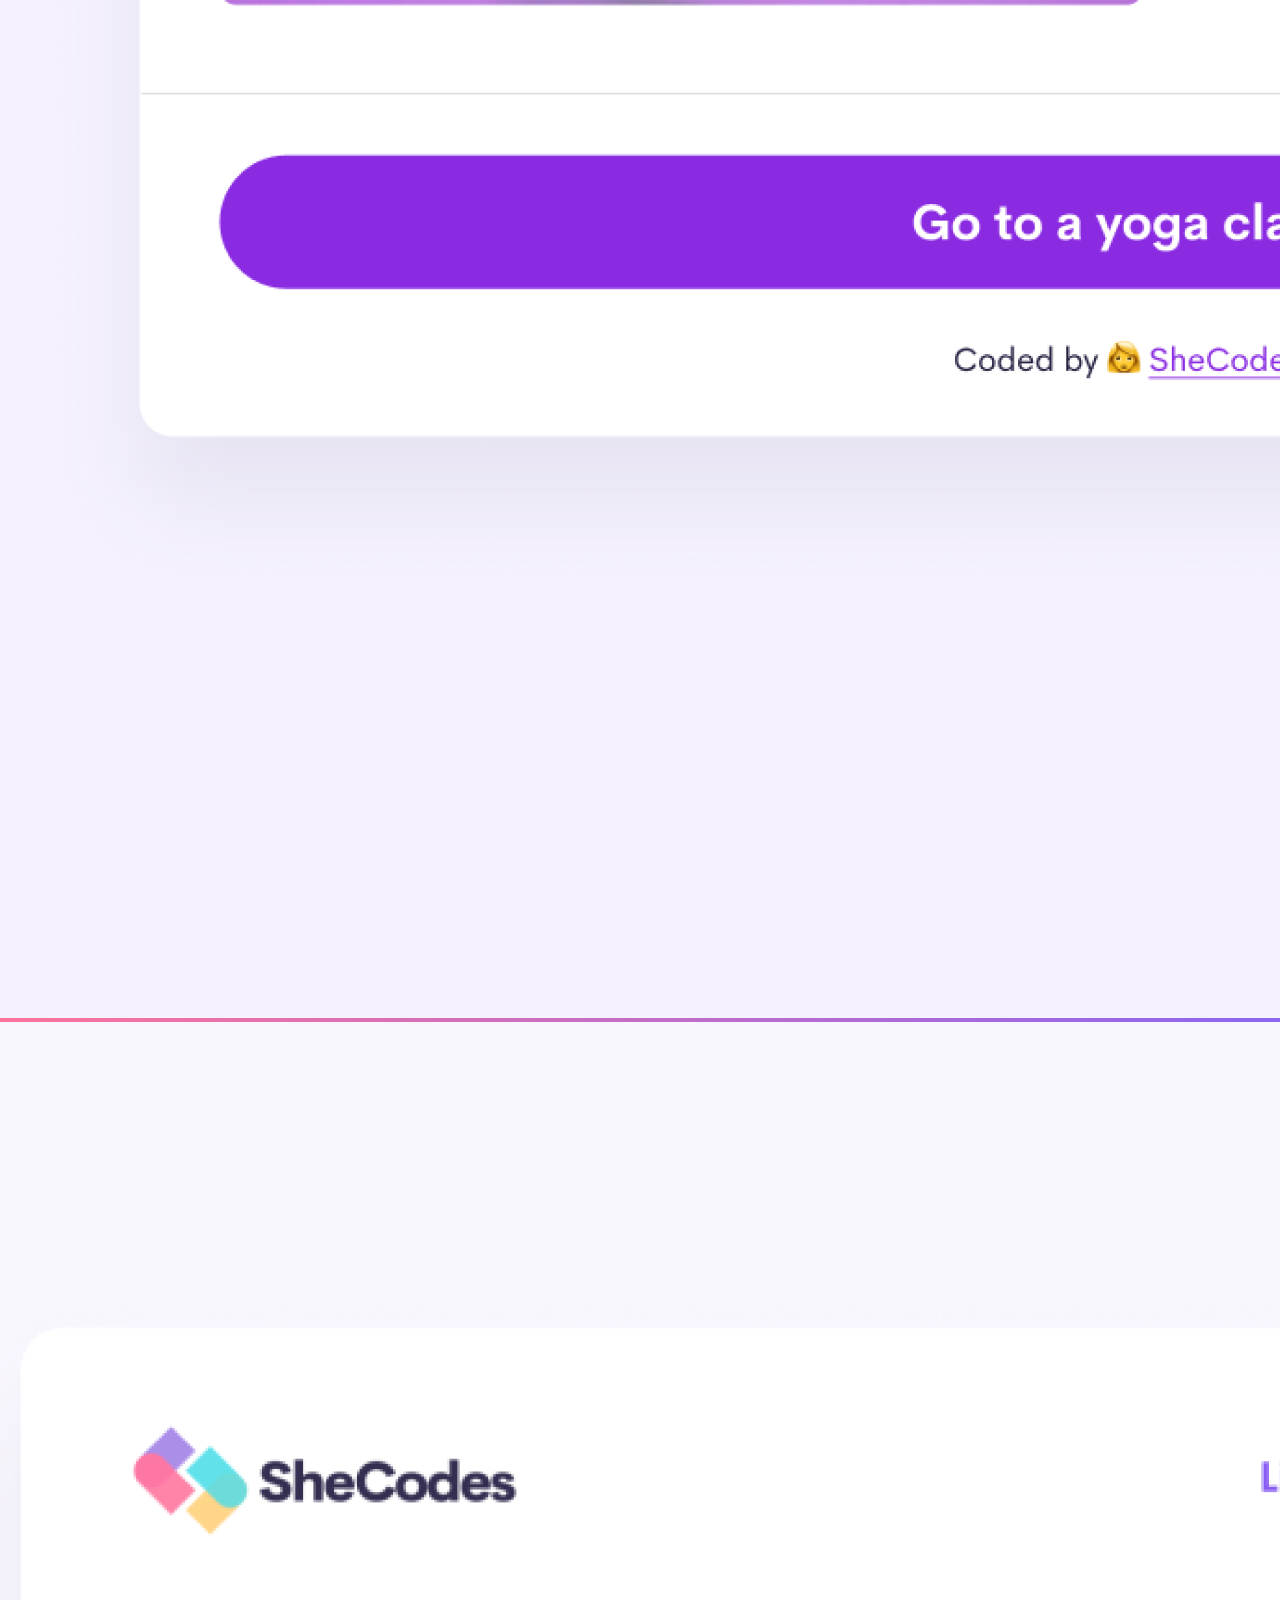
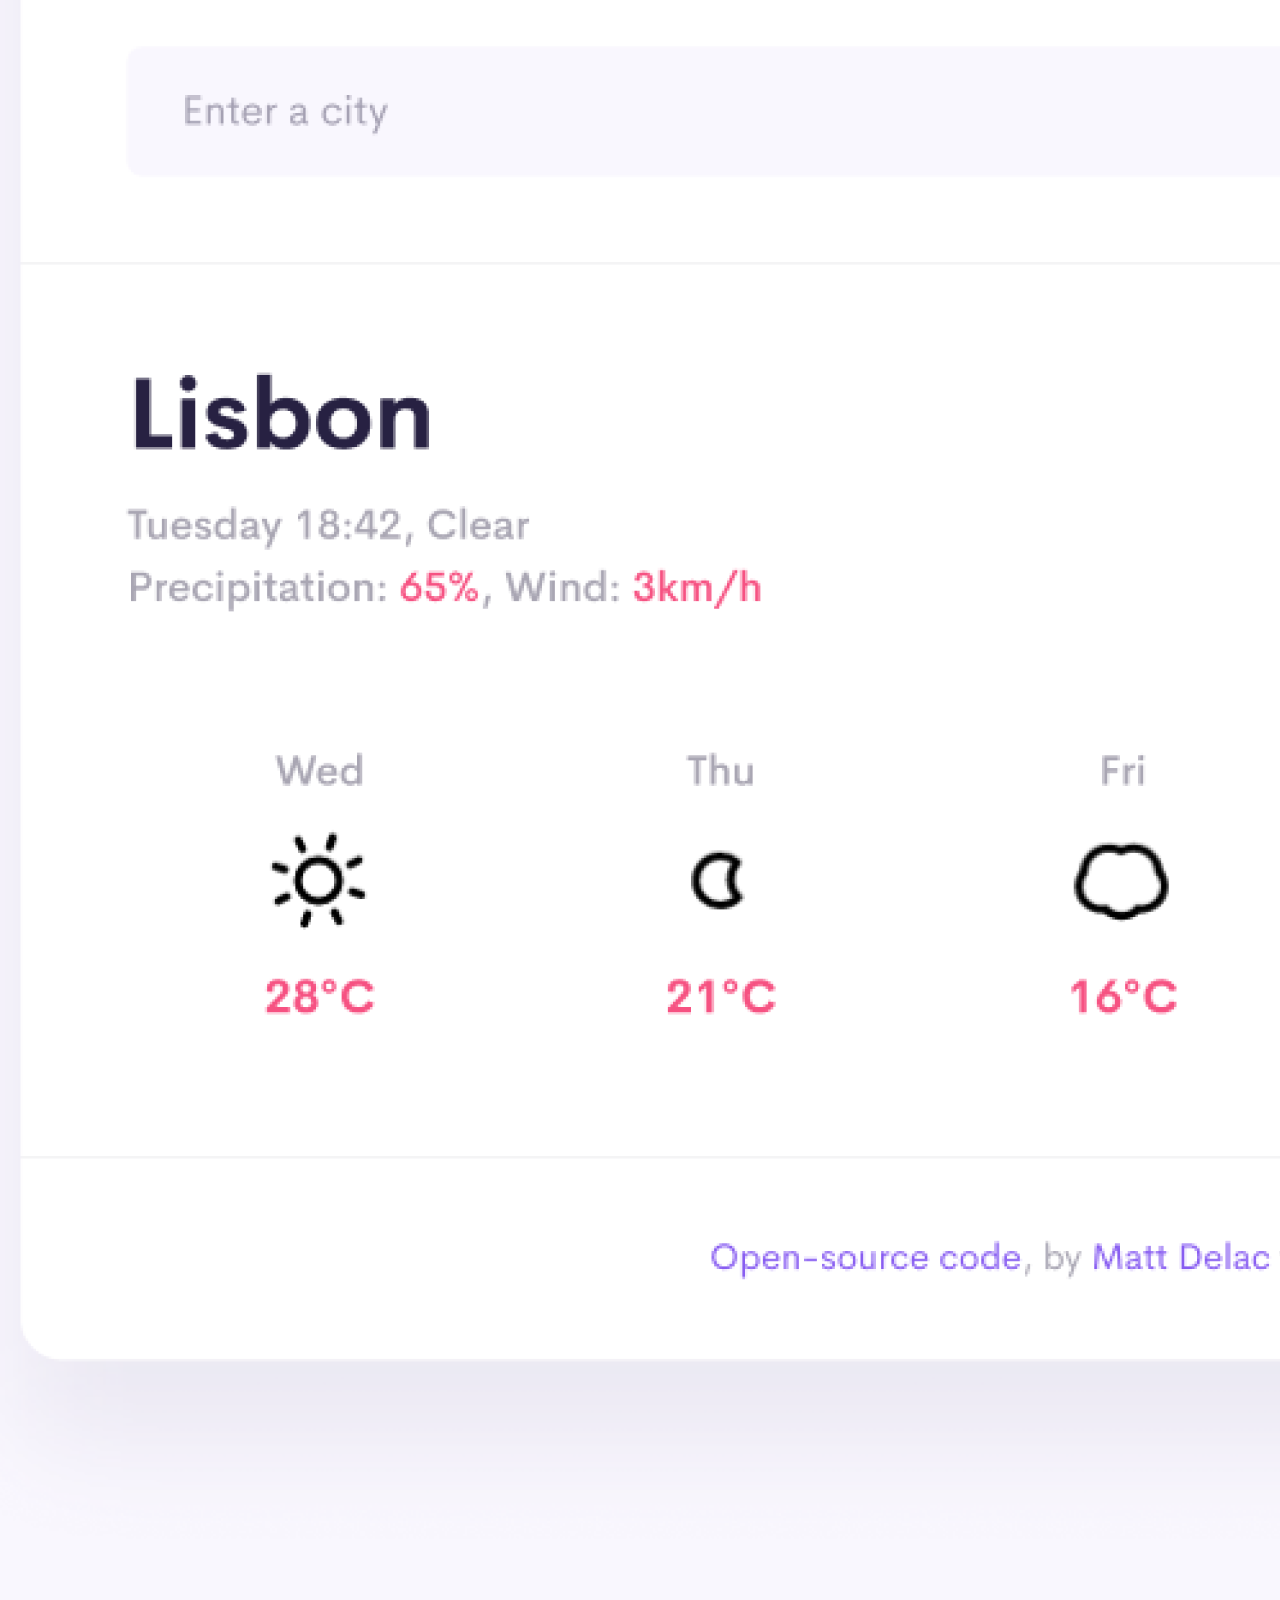
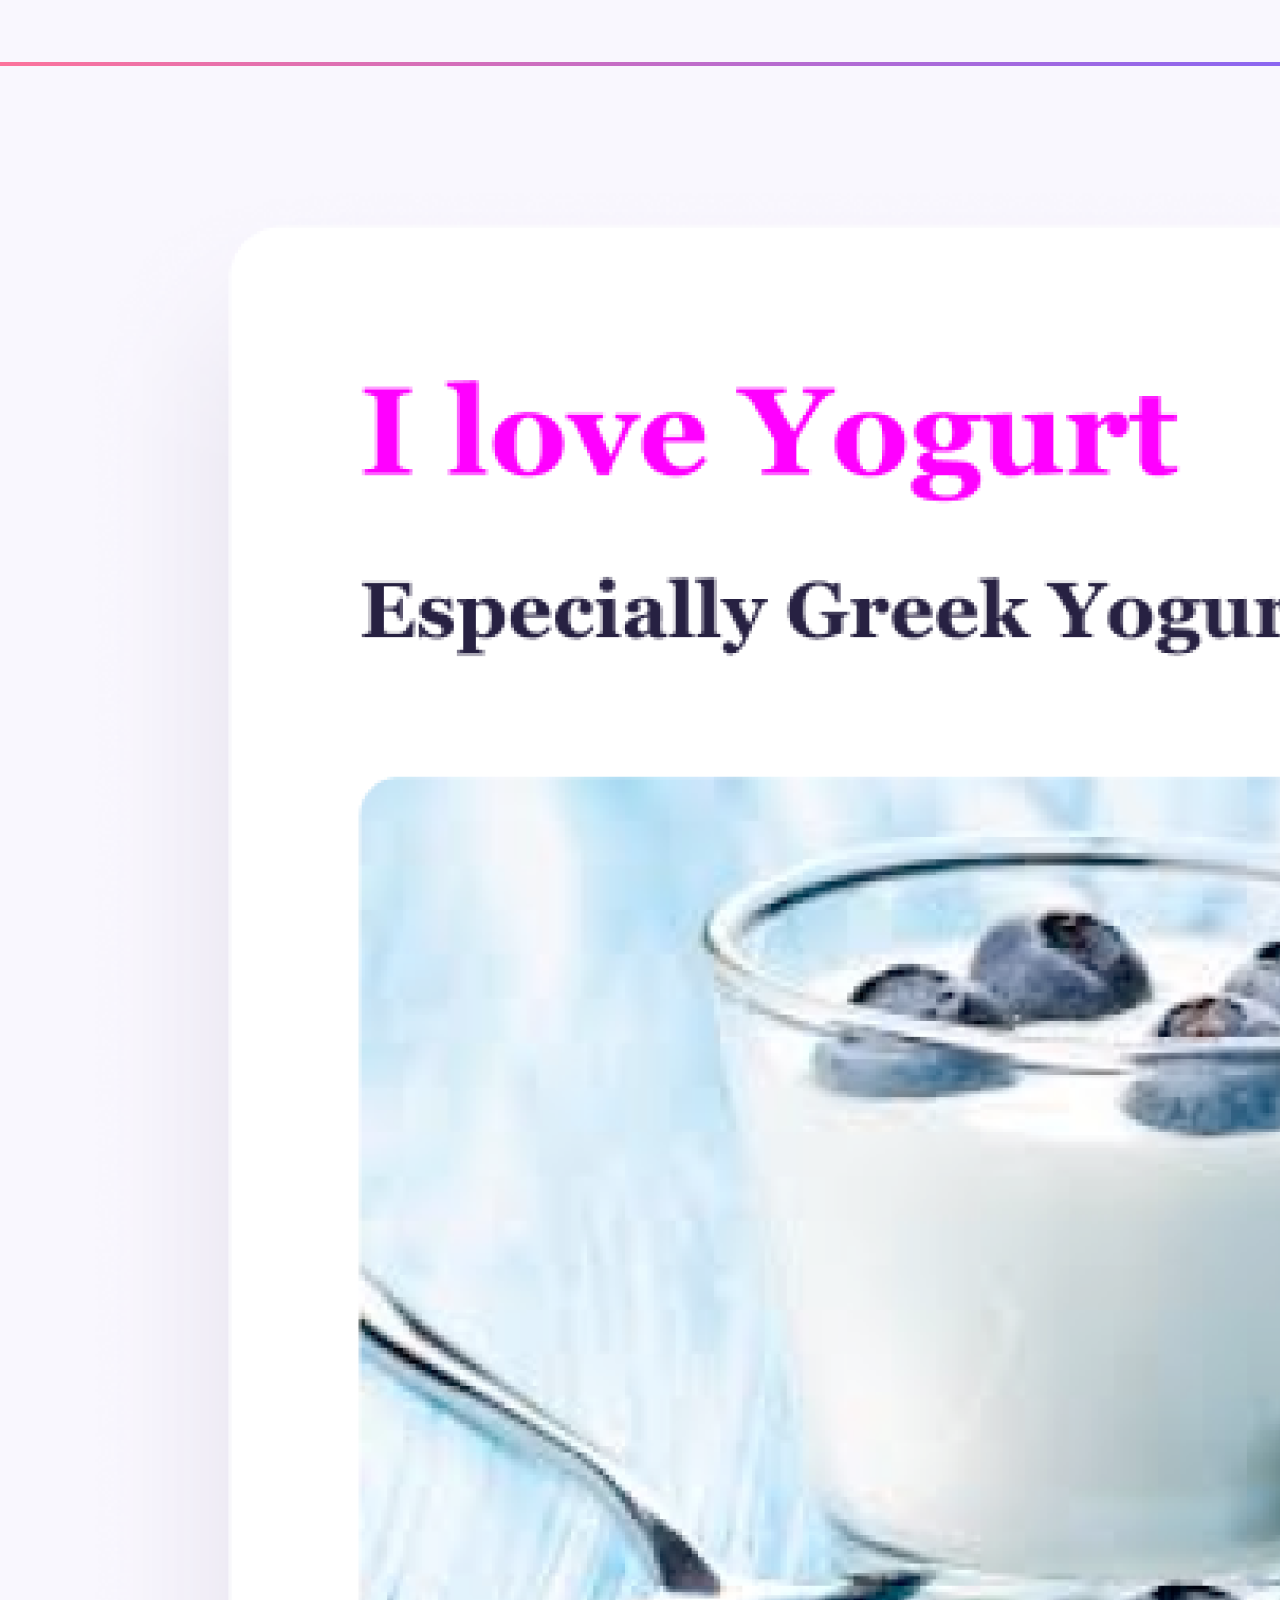
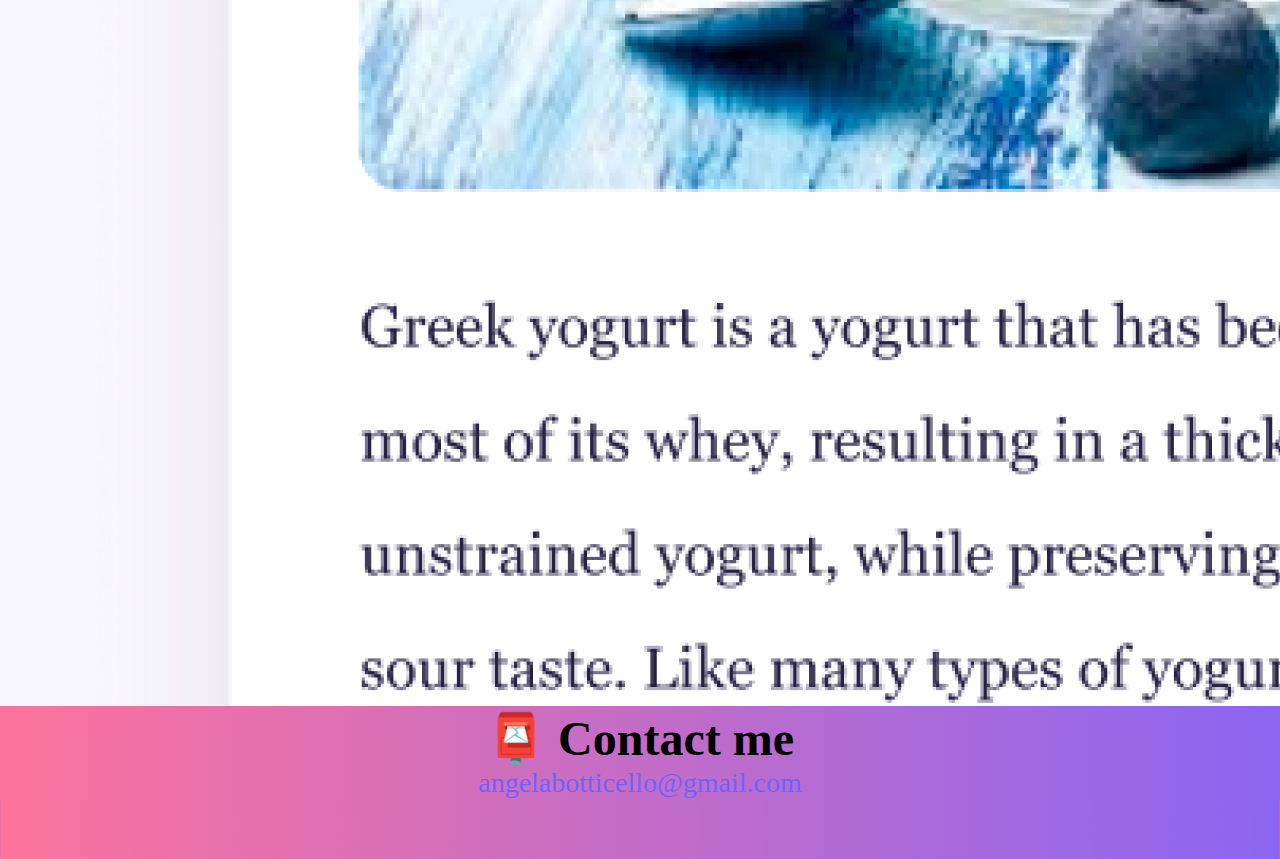
==== commit 575e0dc5: "Update about.html" ====
--- a/about.html
+++ b/about.html
@@ -24,6 +24,7 @@
       Angela is a lifelong learner that loves to exlpore new places, ideas, and skillsets. Her skillsets include event planning and execution, marketing, promotion, and much more. In her free time she enjoys games, live music, breweries, being in the mountains, and being with her loved ones and two dogs.
       <br />
     </h3>
+    <br />
     <h4>
       Some projects
       <br />
